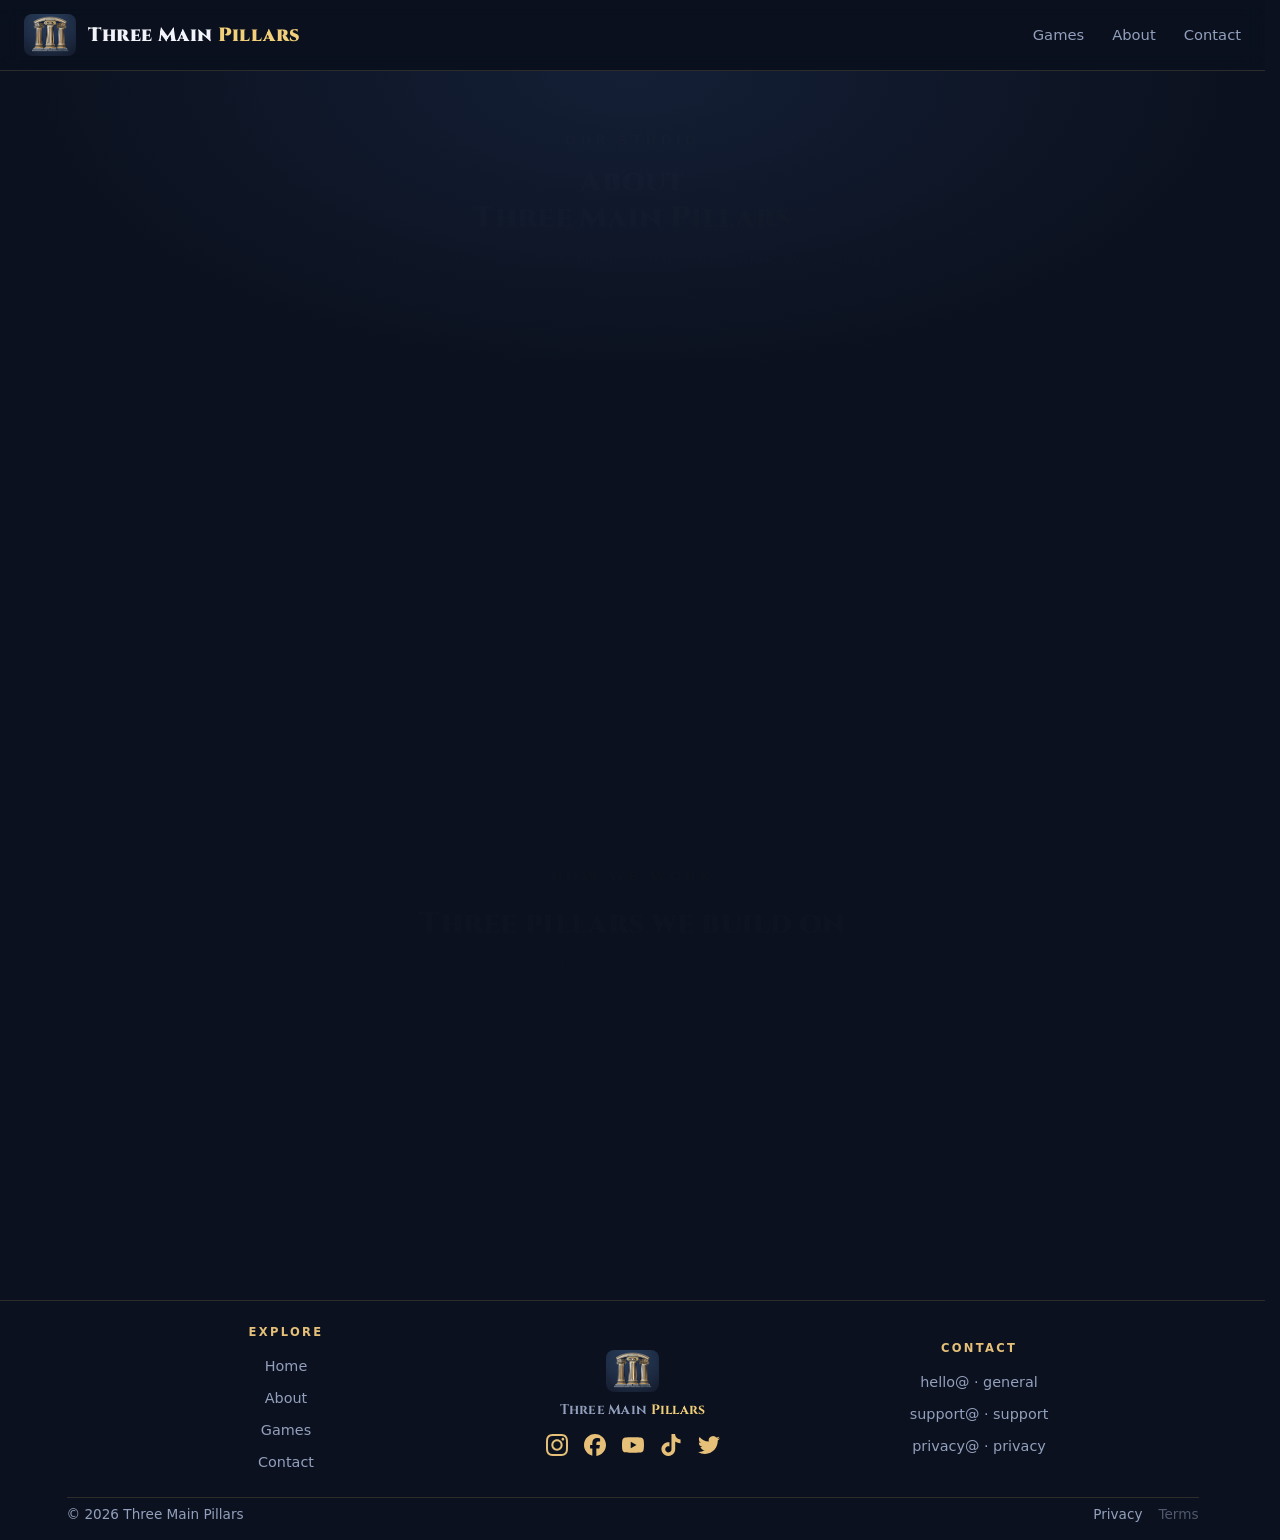
==== about.html @ 2c8f2b2d "Tweak godot 560px, contact cards 450px, fix shield keyhole SVG" ====
<!DOCTYPE html>
<html lang="en">
<head>
<meta charset="UTF-8">
<meta name="viewport" content="width=device-width, initial-scale=1.0">
<meta http-equiv="Content-Security-Policy" content="default-src 'self'; img-src 'self' data:; style-src 'self'; script-src 'self'; font-src 'self'; base-uri 'self'; form-action 'self'; object-src 'none'; upgrade-insecure-requests">
<meta name="referrer" content="strict-origin-when-cross-origin">
<title>About · Three Main Pillars</title>
<meta name="description" content="Three Main Pillars is a two-person independent studio founded by Hugo and Johny, building cross-platform games for Android and Steam with Godot.">
<meta name="theme-color" content="#0e1626">
<link rel="icon" type="image/svg+xml" href="favicon.svg" sizes="any">
<link rel="apple-touch-icon" href="icon-512.png">
<link rel="stylesheet" href="style.css?v=23">
</head>
<body>

<header>
  <div class="wrap nav">
    <a class="brand" href="index.html"><img src="logo.png" alt="Three Main Pillars logo"><span>Three Main <span class="g">Pillars</span></span></a>
    <button class="nav-toggle" aria-label="Toggle menu" aria-expanded="false" aria-controls="navmenu"><span></span><span></span><span></span></button>
    <nav class="navlinks" id="navmenu" aria-label="Primary">
      <a href="index.html#games">Games</a>
      <a href="about.html">About</a>
      <a href="contact.html">Contact</a>
    </nav>
  </div>
</header>

<main class="page">
  <div class="wrap">
    <div class="page-head reveal">
      <div class="eyebrow">Our Studio</div>
      <h2>About<br>Three Main <span class="g">Pillars</span></h2>
      <p class="lead">Two developers, one small studio, making the games we want to play.</p>
    </div>

    <div class="prose reveal">
      <p><span class="brandname">Three Main <span class="g">Pillars</span></span> is a two-person independent studio founded by <strong>Hugo</strong> and <strong>Johny</strong>, developers who grew up in the late 1990s on 2D games, browser games, and the early internet. Over the years we watched the games we loved change, and watched whole genres come and go.</p>
      <p>We are not industry veterans. We are still learning how to code, how to design, and how to finish a game, and we do it out in the open on <strong>Godot</strong>. We back the open-source software that lets small studios like ours exist.</p>
      <p>Our plan is a simple one: cross-platform games for <strong>Android and Steam</strong>, made for the people who actually want to play them. There are more kinds of players now than ever, and we want to make something worth their time.</p>
    </div>

    <div class="godot reveal">
      <svg class="gicon" viewBox="0 0 24 24" aria-hidden="true"><path d="M9.5598.683c-1.096.244-2.1812.5831-3.1983 1.0951.023.8981.081 1.7582.199 2.6323-.395.253-.81.47-1.178.766-.375.288-.7581.564-1.0971.9011-.6781-.448-1.3962-.869-2.1352-1.2411C1.3532 5.6934.608 6.6186 0 7.6546c.458.7411.936 1.4352 1.4521 2.0942h.014v6.3565c.012 0 .023 0 .035.003l3.8963.376c.204.02.364.184.378.3891l.12 1.7201 3.3994.242.234-1.587c.03-.206.207-.358.415-.358h4.1114c.208 0 .385.152.415.358l.234 1.587 3.3993-.242.12-1.72a.4196.4196 0 01.378-.3891l3.8954-.376c.012 0 .023-.003.035-.003v-.5071h.002V9.7498h.014c.516-.659.994-1.3531 1.4521-2.0942-.608-1.036-1.3541-1.9611-2.1512-2.8192-.739.372-1.4571.793-2.1352 1.2411-.339-.337-.721-.613-1.096-.901-.369-.296-.7841-.5131-1.1781-.7661.117-.8741.175-1.7342.199-2.6323-1.0171-.512-2.1012-.851-3.1983-1.095-.438.736-.838 1.533-1.1871 2.3121-.414-.069-.829-.094-1.2461-.099h-.016c-.417.005-.832.03-1.2461.099-.349-.779-.749-1.576-1.1881-2.3121l.001-.001zM6.4765 9.9889c1.2971 0 2.3492 1.0511 2.3492 2.3482s-1.052 2.3482-2.3492 2.3482c-1.296 0-2.3482-1.051-2.3482-2.3482 0-1.297 1.0511-2.3482 2.3482-2.3482zm11.049 0c1.296 0 2.3482 1.0511 2.3482 2.3482s-1.0511 2.3482-2.3482 2.3482-2.3492-1.051-2.3492-2.3482c0-1.297 1.051-2.3482 2.3492-2.3482zm-10.824.9301c-.861 0-1.559.698-1.559 1.5591s.698 1.5582 1.559 1.5582c.8611 0 1.5592-.698 1.5592-1.5582 0-.86-.697-1.559-1.5591-1.559zm10.598 0c-.8611 0-1.5582.698-1.5582 1.5591s.697 1.5582 1.5581 1.5582c.8611 0 1.5592-.698 1.5592-1.5582 0-.86-.697-1.559-1.5592-1.559zm-5.2985.453c.417 0 .757.308.757.6871v2.1622c0 .379-.339.687-.757.687s-.756-.308-.756-.687V12.059c0-.379.339-.687.756-.687zM1.4601 16.9464c.002.377.006.789.006.871 0 3.7014 4.6944 5.4795 10.5269 5.5005h.014c5.8325-.02 10.5259-1.7991 10.5259-5.5004 0-.084.005-.495.007-.871l-3.5023.338-.121 1.729a.421.421 0 01-.389.3901l-4.1814.296a.4203.4203 0 01-.415-.358l-.238-1.6141h-3.3863l-.238 1.6141a.4192.4192 0 01-.4451.357l-4.1513-.296c-.208-.015-.375-.181-.389-.389l-.12-1.7292-3.5044-.337z"/></svg>
      <div class="gtxt">
        <b>Built with Godot 4</b>
        <small>A free, open-source engine. One codebase, every platform.</small>
        <p class="godot-tm">Godot and the Godot logo are trademarks of the Godot Engine project.</p>
      </div>
    </div>

    <hr class="divider reveal">

    <div class="reveal center">
      <div class="eyebrow">How we work</div>
      <h2>Three pillars we build on</h2>
      <p class="lead">It is how we work.</p>
    </div>
    <div class="pillars">
      <div class="pillar reveal"><div class="num">01</div><h3>Develop people</h3><p>We grow the people behind the studio: their skill, their craft, and each other. Better makers make better games.</p></div>
      <div class="pillar reveal"><div class="num">02</div><h3>Develop the business</h3><p>We want something that lasts: a real studio, built up slowly, not one lucky release.</p></div>
      <div class="pillar reveal"><div class="num">03</div><h3>Client-oriented</h3><p>Players come first. We judge every game by one question: do the people who play it have a good time?</p></div>
    </div>
  </div>
</main>

<footer>
  <div class="wrap">
    <div class="foot-grid">
      <div class="fcol">
        <h4>Explore</h4>
        <a href="index.html">Home</a>
        <a href="about.html">About</a>
        <a href="index.html#games">Games</a>
        <a href="contact.html">Contact</a>
      </div>
      <div class="fcol fbrand">
        <a href="#"><img src="logo.png" alt="Three Main Pillars logo"></a>
        <p class="fbrand-name">Three Main <span class="g">Pillars</span></p>
        <div class="foot-social" role="list" aria-label="Social media">
      <span class="sbox" role="listitem"><svg width="22" height="22" viewBox="0 0 24 24" aria-hidden="true"><path fill="#e6c079" d="M12 2.163c3.204 0 3.584.012 4.85.07 3.252.148 4.771 1.691 4.919 4.919.058 1.265.069 1.645.069 4.849 0 3.205-.012 3.584-.069 4.849-.149 3.225-1.664 4.771-4.919 4.919-1.266.058-1.644.07-4.85.07-3.204 0-3.584-.012-4.849-.07-3.26-.149-4.771-1.699-4.919-4.92-.058-1.265-.07-1.644-.07-4.849 0-3.204.013-3.583.07-4.849.149-3.227 1.664-4.771 4.919-4.919 1.266-.057 1.645-.069 4.849-.069zm0-2.163c-3.259 0-3.667.014-4.947.072-4.358.2-6.78 2.618-6.98 6.98-.059 1.281-.073 1.689-.073 4.948 0 3.259.014 3.668.072 4.948.2 4.358 2.618 6.78 6.98 6.98 1.281.058 1.689.072 4.948.072 3.259 0 3.668-.014 4.948-.072 4.354-.2 6.782-2.618 6.979-6.98.059-1.28.073-1.689.073-4.948 0-3.259-.014-3.667-.072-4.947-.196-4.354-2.617-6.78-6.979-6.98-1.281-.059-1.69-.073-4.949-.073zm0 5.838c-3.403 0-6.162 2.759-6.162 6.162s2.759 6.163 6.162 6.163 6.162-2.759 6.162-6.163c0-3.403-2.759-6.162-6.162-6.162zm0 10.162c-2.209 0-4-1.79-4-4 0-2.209 1.791-4 4-4s4 1.791 4 4c0 2.21-1.791 4-4 4zm6.406-11.845c-.796 0-1.441.645-1.441 1.44s.645 1.44 1.441 1.44c.795 0 1.439-.645 1.439-1.44s-.644-1.44-1.439-1.44z"/></svg></span>
      <span class="sbox" role="listitem"><svg width="22" height="22" viewBox="0 0 24 24" aria-hidden="true"><path fill="#e6c079" d="M9.101 23.691v-7.98H6.627v-3.667h2.474v-1.58c0-4.085 1.848-5.978 5.858-5.978.401 0 .955.042 1.468.103a8.68 8.68 0 0 1 1.141.195v3.325a8.623 8.623 0 0 0-.653-.036 26.805 26.805 0 0 0-.733-.009c-.707 0-1.259.096-1.675.309a1.686 1.686 0 0 0-.679.622c-.258.42-.374.995-.374 1.752v1.297h3.919l-.386 2.103-.287 1.564h-3.246v8.245C19.396 23.238 24 18.179 24 12.044c0-6.627-5.373-12-12-12s-12 5.373-12 12c0 5.628 3.874 10.35 9.101 11.647Z"/></svg></span>
      <span class="sbox" role="listitem"><svg width="22" height="22" viewBox="0 0 24 24" aria-hidden="true"><path fill="#e6c079" d="M23.498 6.186a3.016 3.016 0 0 0-2.122-2.136C19.505 3.545 12 3.545 12 3.545s-7.505 0-9.377.505A3.017 3.017 0 0 0 .502 6.186C0 8.07 0 12 0 12s0 3.93.502 5.814a3.016 3.016 0 0 0 2.122 2.136c1.871.505 9.376.505 9.376.505s7.505 0 9.377-.505a3.015 3.015 0 0 0 2.122-2.136C24 15.93 24 12 24 12s0-3.93-.502-5.814zM9.545 15.568V8.432L15.818 12l-6.273 3.568z"/></svg></span>
      <span class="sbox" role="listitem"><svg width="22" height="22" viewBox="0 0 24 24" aria-hidden="true"><path fill="#e6c079" d="M12.525.02c1.31-.02 2.611-.01 3.911-.02.079 1.53.63 3.09 1.75 4.17 1.12 1.11 2.7 1.62 4.24 1.79v4.03c-1.44-.05-2.89-.35-4.2-.97-.57-.26-1.1-.59-1.62-.93-.01 2.92.01 5.84-.02 8.75-.08 1.4-.54 2.79-1.35 3.94-1.31 1.92-3.58 3.17-5.91 3.21-1.43.08-2.86-.31-4.08-1.03-2.02-1.19-3.44-3.37-3.65-5.71-.02-.5-.03-1-.01-1.49.18-1.9 1.12-3.72 2.58-4.96 1.66-1.44 3.98-2.13 6.15-1.72.02 1.48-.04 2.96-.04 4.44-.99-.32-2.15-.23-3.02.37-.63.41-1.11 1.04-1.36 1.75-.21.51-.15 1.07-.14 1.61.24 1.64 1.82 3.02 3.5 2.87 1.12-.01 2.19-.66 2.77-1.61.19-.33.4-.67.41-1.06.1-1.79.06-3.57.07-5.36.01-4.03-.01-8.05.02-12.07z"/></svg></span>
      <span class="sbox" role="listitem"><svg width="22" height="22" viewBox="0 0 24 24" aria-hidden="true"><path fill="#e6c079" d="M23.953 4.57a10 10 0 01-2.825.775 4.958 4.958 0 002.163-2.723c-.951.555-2.005.959-3.127 1.184a4.92 4.92 0 00-8.384 4.482C7.69 8.095 4.067 6.13 1.64 3.162a4.822 4.822 0 00-.666 2.475c0 1.71.87 3.213 2.188 4.096a4.904 4.904 0 01-2.228-.616v.06a4.923 4.923 0 003.946 4.827 4.996 4.996 0 01-2.212.085 4.936 4.936 0 004.604 3.417 9.867 9.867 0 01-6.102 2.105c-.39 0-.779-.023-1.17-.067a13.995 13.995 0 007.557 2.209c9.053 0 13.998-7.496 13.998-13.985 0-.21 0-.42-.015-.63A9.935 9.935 0 0024 4.59z"/></svg></span>
        </div>
      </div>
      <div class="fcol">
        <h4>Contact</h4>
        <a href="mailto:hello@threemainpillars.com">hello@ · general</a>
        <a href="mailto:support@threemainpillars.com">support@ · support</a>
        <a href="mailto:privacy@threemainpillars.com">privacy@ · privacy</a>
      </div>
    </div>
    <div class="fbar">
      <span>© <span class="yr">2026</span> Three Main Pillars</span>
      <nav class="fbar-links" aria-label="Legal">
        <a href="privacy.html">Privacy</a>
        <span class="soon" aria-disabled="true" title="Coming soon">Terms</span>
      </nav>
    </div>
  </div>
</footer>

<script src="main.js?v=8"></script>
</body>
</html>
---- style.css ----
:root{
  --bg:#0b111e; --bg2:#141f36; --panel:#111a2b; --panel2:#16223a;
  --ink:#f2f4fa; --dim:#93a0bd; --line:rgba(230,192,121,.16);
  --gold:#e6c079; --gold2:#d4a54a; --blue:#4a9eff;
  --godot:#478cbf;
  --gold-brand:#f2cf7a;
  --max:1180px;
  --section-pad:clamp(32px, 4vw, 56px);
  --ff-display:'Cinzel',Georgia,'Times New Roman',serif;
}
@font-face{font-family:'Cinzel';font-style:normal;font-weight:400;font-display:swap;src:url(cinzel-latin-ext.woff2) format('woff2');unicode-range:U+0100-02BA,U+02BD-02C5,U+02C7-02CC,U+02CE-02D7,U+02DD-02FF,U+0304,U+0308,U+0329,U+1D00-1DBF,U+1E00-1E9F,U+1EF2-1EFF,U+2020,U+20A0-20AB,U+20AD-20C0,U+2113,U+2C60-2C7F,U+A720-A7FF}
@font-face{font-family:'Cinzel';font-style:normal;font-weight:400;font-display:swap;src:url(cinzel-latin.woff2) format('woff2');unicode-range:U+0000-00FF,U+0131,U+0152-0153,U+02BB-02BC,U+02C6,U+02DA,U+02DC,U+0304,U+0308,U+0329,U+2000-206F,U+20AC,U+2122,U+2191,U+2193,U+2212,U+2215,U+FEFF,U+FFFD}
@font-face{font-family:'Cinzel';font-style:normal;font-weight:700;font-display:swap;src:url(cinzel-latin-ext.woff2) format('woff2');unicode-range:U+0100-02BA,U+02BD-02C5,U+02C7-02CC,U+02CE-02D7,U+02DD-02FF,U+0304,U+0308,U+0329,U+1D00-1DBF,U+1E00-1E9F,U+1EF2-1EFF,U+2020,U+20A0-20AB,U+20AD-20C0,U+2113,U+2C60-2C7F,U+A720-A7FF}
@font-face{font-family:'Cinzel';font-style:normal;font-weight:700;font-display:swap;src:url(cinzel-latin.woff2) format('woff2');unicode-range:U+0000-00FF,U+0131,U+0152-0153,U+02BB-02BC,U+02C6,U+02DA,U+02DC,U+0304,U+0308,U+0329,U+2000-206F,U+20AC,U+2122,U+2191,U+2193,U+2212,U+2215,U+FEFF,U+FFFD}
@font-face{font-family:'Cinzel';font-style:normal;font-weight:900;font-display:swap;src:url(cinzel-latin-ext.woff2) format('woff2');unicode-range:U+0100-02BA,U+02BD-02C5,U+02C7-02CC,U+02CE-02D7,U+02DD-02FF,U+0304,U+0308,U+0329,U+1D00-1DBF,U+1E00-1E9F,U+1EF2-1EFF,U+2020,U+20A0-20AB,U+20AD-20C0,U+2113,U+2C60-2C7F,U+A720-A7FF}
@font-face{font-family:'Cinzel';font-style:normal;font-weight:900;font-display:swap;src:url(cinzel-latin.woff2) format('woff2');unicode-range:U+0000-00FF,U+0131,U+0152-0153,U+02BB-02BC,U+02C6,U+02DA,U+02DC,U+0304,U+0308,U+0329,U+2000-206F,U+20AC,U+2122,U+2191,U+2193,U+2212,U+2215,U+FEFF,U+FFFD}
*{margin:0;padding:0;box-sizing:border-box}
html{scroll-behavior:smooth;scrollbar-gutter:stable}
body{
  background:var(--bg); color:var(--ink); line-height:1.6;
  font-family:system-ui,-apple-system,"Segoe UI",Roboto,Helvetica,Arial,sans-serif;
  -webkit-font-smoothing:antialiased; overflow-x:hidden;
  min-height:100vh; display:flex; flex-direction:column;
}
main{flex:1 0 auto}
a{color:inherit;text-decoration:none}
:focus-visible{outline:2px solid var(--gold);outline-offset:3px;border-radius:6px}
/* global image standard: never distort — width follows height, aspect always preserved */
img{max-width:100%;height:auto;display:block}
svg{display:block}
.wrap{max-width:var(--max);margin:0 auto;padding:0 24px}
section{padding-block:var(--section-pad)}
h2{font-size:clamp(1.35rem,3.4vw,1.85rem);font-weight:800;letter-spacing:.01em;margin-bottom:8px;font-family:var(--ff-display)}
.eyebrow{color:var(--gold);font-size:.86rem;letter-spacing:.28em;text-transform:uppercase;font-weight:700;margin-bottom:14px}
.lead{color:var(--dim);max-width:72ch}
.center{text-align:center}
.center .lead{margin-left:auto;margin-right:auto}
.gold{color:var(--gold)}
.g{color:var(--gold-brand)}
.brandname{color:var(--ink);font-weight:700;font-family:var(--ff-display)}
.divider{width:120px;height:2px;border:0;background:linear-gradient(90deg,transparent,var(--gold2),transparent);margin:40px auto}
.nowrap{white-space:nowrap}
.mt-lg{margin-top:36px}
.mt-sm{margin-top:26px}
.contact .lead{margin-left:auto;margin-right:auto}

/* header */
header{position:sticky;top:0;z-index:50;backdrop-filter:blur(10px);
  background:rgba(11,17,30,.72);border-bottom:1px solid var(--line)}
header .wrap{max-width:1440px}
.nav{display:flex;align-items:center;justify-content:space-between;height:70px}
.brand{display:flex;align-items:center;gap:12px;font-weight:800;letter-spacing:.02em;font-size:1.2rem;font-family:var(--ff-display)}
.brand img{height:42px;width:auto;border-radius:8px}
.brand span .g{color:var(--gold-brand)}
.navlinks{display:flex;gap:28px;font-size:.92rem;color:var(--dim)}
.navlinks a:hover{color:var(--gold)}
.nav-toggle{display:none;flex-direction:column;gap:4px;background:none;border:0;cursor:pointer;padding:6px}
.nav-toggle span{width:22px;height:2px;background:var(--ink);border-radius:2px}
@media(max-width:620px){
  .nav-toggle{display:flex}
  .navlinks{position:absolute;top:100%;left:0;right:0;flex-direction:row;justify-content:center;gap:0;
    background:rgba(11,17,30,.98);border-bottom:1px solid var(--line);padding:6px 0;display:none}
  .navlinks.open{display:flex}
  .navlinks a{padding:0 16px;color:var(--dim);font-size:.92rem;border-right:1px solid var(--gold-brand)}
  .navlinks a:last-child{border-right:none}
}

/* hero */
.hero{position:relative;text-align:center;padding-block:clamp(52px,6vw,84px) clamp(40px,4.5vw,60px);
  background:radial-gradient(120% 80% at 50% -10%,var(--bg2) 0%,var(--bg) 60%)}
.hero::after{content:"";position:absolute;inset:0;pointer-events:none;
  background:radial-gradient(50% 50% at 50% 20%,rgba(230,192,121,.12),transparent 65%)}
.hero img.logo{width:min(300px,64vw);height:auto;margin:0 auto;border-radius:14px;
  box-shadow:0 0 80px 30px rgba(230,192,121,.10),0 0 40px 10px rgba(230,192,121,.06),0 14px 50px rgba(0,0,0,.5);
  animation:rise .9s ease-out both}
.hero h1{font-size:clamp(2.3rem,7vw,4rem);font-weight:800;line-height:1.04;margin-top:1.4rem;letter-spacing:.01em;font-family:var(--ff-display)}
.hero h1 .g{color:var(--gold-brand)}
.hero p{color:var(--dim);font-size:clamp(1.05rem,2.6vw,1.3rem);margin:1.1rem auto 0;max-width:54ch}
.cta{display:inline-flex;gap:14px;margin-top:2.2rem;flex-wrap:wrap;justify-content:center}
.btn{padding:.7rem 1.4rem;border-radius:999px;font-weight:700;font-size:.92rem;transition:.18s;border:1px solid transparent}
.btn.primary{background:linear-gradient(135deg,var(--gold),var(--gold2));color:#1a1206}
.btn.primary:hover{transform:translateY(-2px);box-shadow:0 8px 24px rgba(230,192,121,.28)}
.btn.ghost{border-color:var(--line);color:var(--ink)}
.btn.ghost:hover{border-color:var(--gold);color:var(--gold)}
@keyframes rise{from{opacity:0;transform:translateY(16px)}to{opacity:1;transform:none}}

/* games teaser */
.badge{display:inline-block;margin-top:28px;font-size:.76rem;letter-spacing:.22em;text-transform:uppercase;
  font-weight:700;color:var(--blue);border:1px solid rgba(74,158,255,.35);padding:.6rem 1.3rem;border-radius:999px}

/* about / team */
.about-sec{background:linear-gradient(180deg,transparent,rgba(20,31,54,.35),transparent)}
.about{max-width:64ch;margin:28px auto 0;color:var(--dim);font-size:1.02rem}
.about p{margin-bottom:1rem}
.about strong{color:var(--ink);font-weight:700}
.team-line{margin-top:26px;font-size:.95rem;color:var(--ink);font-weight:700}
.team-line span{color:var(--gold)}

/* built with godot */
.godot{margin:24px auto 0;display:flex;justify-content:center;align-items:center;gap:18px;
  border:1px solid var(--line);background:rgba(17,26,43,.5);border-radius:14px;padding:26px 38px;text-align:center;max-width:560px}
.godot .gicon{width:46px;height:46px;flex:none}
.godot .gicon path{fill:var(--godot)}
.godot .gtxt{text-align:center}
.godot .gtxt b{display:block;font-weight:800;font-size:1.22rem}
.godot .gtxt small{color:var(--dim);font-size:.96rem}
.godot .gtxt .godot-tm{margin-top:8px;opacity:.55;font-size:.74rem}

/* pillars */
.pillars-sec{background:linear-gradient(180deg,transparent,rgba(20,31,54,.5),transparent)}
.pillars{display:grid;grid-template-columns:repeat(3,minmax(0,1fr));gap:22px;max-width:840px;margin:34px auto 0}
@media(max-width:720px){.pillars{grid-template-columns:1fr;max-width:340px}}
.pillar{position:relative;text-align:center;padding:40px 22px;border:1px solid var(--line);border-radius:6px;background:rgba(17,26,43,.5)}
.pillar::before{content:"";position:absolute;top:0;left:16px;right:16px;height:3px;background:var(--gold2)}
.pillar::after{content:"";position:absolute;bottom:0;left:16px;right:16px;height:3px;background:var(--gold2);opacity:.4}
.pillar .num{font-size:2rem;font-weight:800;color:var(--gold);line-height:1}
.pillar h3{font-size:1.1rem;font-weight:800;margin:10px 0 8px}
.pillar p{color:var(--dim);font-size:.9rem}

/* social */
.social{margin-top:24px;display:flex;gap:14px;justify-content:center;flex-wrap:wrap}
.sbox{display:grid;place-items:center;cursor:default;position:relative;transition:.2s;color:var(--gold)}
.sbox svg{width:22px;height:22px}
.sbox svg path,.sbox svg circle,.sbox svg rect{fill:var(--gold)}
.sbox-note{margin-top:12px;font-size:.72rem;letter-spacing:.22em;text-transform:uppercase;color:var(--dim);font-weight:700}

/* contact */
.contact{text-align:center}
.mails{margin-top:22px;display:flex;gap:14px;justify-content:center;flex-wrap:wrap}
.mailcard{border:1px solid var(--line);border-radius:12px;padding:14px 18px;min-width:220px;background:rgba(17,26,43,.5);transition:.2s}
.mailcard:hover{border-color:rgba(230,192,121,.4)}
.mailcard .k{font-size:.7rem;letter-spacing:.16em;text-transform:uppercase;color:var(--dim);font-weight:700}
.mailcard a{display:block;margin-top:4px;color:var(--gold);font-weight:700}

/* footer */
footer{border-top:1px solid var(--line);padding:22px 0 14px;color:var(--dim);font-size:.85rem}
.foot-grid{display:grid;grid-template-columns:1fr auto 1fr;align-items:center;column-gap:40px;padding-bottom:14px}
.foot-grid .fcol{text-align:center}
.foot-grid>.fcol:first-child{justify-self:center}
.foot-grid>.fbrand{justify-self:center}
.foot-grid>.fcol:nth-child(3){justify-self:center}
.foot-social{display:flex;gap:16px;justify-content:center;flex-wrap:wrap;margin-top:14px}
@media(max-width:640px){.foot-grid{display:grid;grid-template-columns:1fr 1fr;grid-template-areas:"explore contact" "brand brand";gap:22px;align-items:start}
  .foot-grid>.fcol:first-child{grid-area:explore}
  .foot-grid>.fbrand{grid-area:brand}
  .foot-grid>.fcol:nth-child(3){grid-area:contact}
  .fbar{justify-content:center;text-align:center}
  .fbar-links{justify-content:center}}
.fcol h4{font-size:.72rem;letter-spacing:.2em;text-transform:uppercase;color:var(--gold);font-weight:700;margin-bottom:14px}
.fcol a{display:block;color:var(--dim);font-size:.9rem;margin-bottom:9px;transition:.15s}
.fcol a:hover{color:var(--gold)}
.fcol.fbrand{text-align:center;max-width:34ch}
.fbrand img{height:42px;width:auto;margin:0 auto 8px;border-radius:8px}
.fbrand p{color:var(--dim);font-size:.85rem;line-height:1.45;margin-inline:auto}
.fbrand-name{font-family:var(--ff-display);font-size:.85rem;font-weight:700;letter-spacing:.02em;color:#fff;margin-inline:auto}
.fbrand a{display:block;text-decoration:none;line-height:0}
.fsocial{display:flex;gap:10px;flex-wrap:wrap}
.fsocial .soc{width:38px;height:38px}
.fsocial .soc svg{width:18px;height:18px}
.fbar{border-top:1px solid var(--line);padding-top:6px;display:flex;justify-content:space-between;align-items:center;flex-wrap:wrap;gap:12px}
.fbar-links{display:flex;gap:16px;flex-wrap:wrap}
.fbar-links a:hover{color:var(--gold)}
.fbar-links .soon{opacity:.5;cursor:default}
.ftrademark{width:100%;color:var(--dim);opacity:.65;font-size:.74rem;margin-top:6px;line-height:1.5}

/* legal pages */
.legal{max-width:84ch;margin:0 auto;padding:56px 24px 48px;text-align:justify;hyphens:auto}
.legal h1{font-size:2rem;font-weight:800;margin-bottom:6px}
.legal .updated{color:var(--dim);font-size:.85rem;margin-bottom:32px}
.legal h2{font-size:1.2rem;margin:32px 0 8px}
.legal p,.legal li{color:var(--dim);margin-bottom:10px}
.legal ul{padding-left:20px}
.legal a{color:var(--gold)}
.legal .back{display:inline-block;margin-bottom:24px;color:var(--gold);font-weight:700}

.foot-social .sbox{display:grid;place-items:center;opacity:1;visibility:visible}
.foot-social .sbox svg{width:22px;height:22px;display:block}
.foot-social .sbox svg path{fill:#e6c079 !important}
@media(max-width:640px){.foot-social{gap:20px}.foot-social .sbox svg{width:26px;height:26px}}

/* subpages (about, contact) */
main.page{padding-block:clamp(28px,3vw,40px) var(--section-pad);
  background:radial-gradient(90% 46% at 50% 0%,var(--bg2) 0%,transparent 55%)}
.page-head{text-align:center;max-width:72ch;margin:0 auto 8px}
.page-head h2{line-height:1.2}
.page-head .lead{margin:12px auto 0}
.prose{max-width:84ch;margin:28px auto 0;color:var(--dim);font-size:1.04rem;text-align:justify;hyphens:auto}
.prose p{margin-bottom:1.1rem}
.prose strong{color:var(--ink);font-weight:700}
.contact-cards{max-width:450px;margin:36px auto 0;display:flex;flex-direction:column;gap:14px}
.ccard{background:linear-gradient(180deg,var(--panel),var(--panel2));border:1px solid var(--line);
  border-radius:12px;padding:28px 28px;text-align:left;transition:.2s;position:relative;overflow:hidden;
  display:flex;align-items:center;gap:16px}
.ccard::before{content:"";position:absolute;top:14px;left:0;bottom:14px;width:3px;background:var(--gold2)}
.ccard::after{content:"";position:absolute;top:14px;right:0;bottom:14px;width:3px;background:var(--gold2)}
.ccard:hover{border-color:rgba(230,192,121,.4);box-shadow:0 8px 24px rgba(0,0,0,.3)}
.ccard .cicon{width:26px;height:26px;flex:none;color:var(--gold)}
.ccard .ctxt h3{font-size:1rem;font-weight:800;margin-bottom:2px}
.ccard .ctxt p{color:var(--dim);font-size:.85rem;margin-bottom:4px}
.ccard .ctxt a{color:var(--gold);font-weight:700;font-size:.85rem;word-break:break-word}
.ccard .ctxt a:hover{text-decoration:underline}

/* reveal */
.reveal{opacity:0;transform:translateY(20px);transition:.6s ease}
.reveal.in{opacity:1;transform:none}
@media(prefers-reduced-motion:reduce){.reveal{opacity:1;transform:none}.hero img.logo{animation:none}}
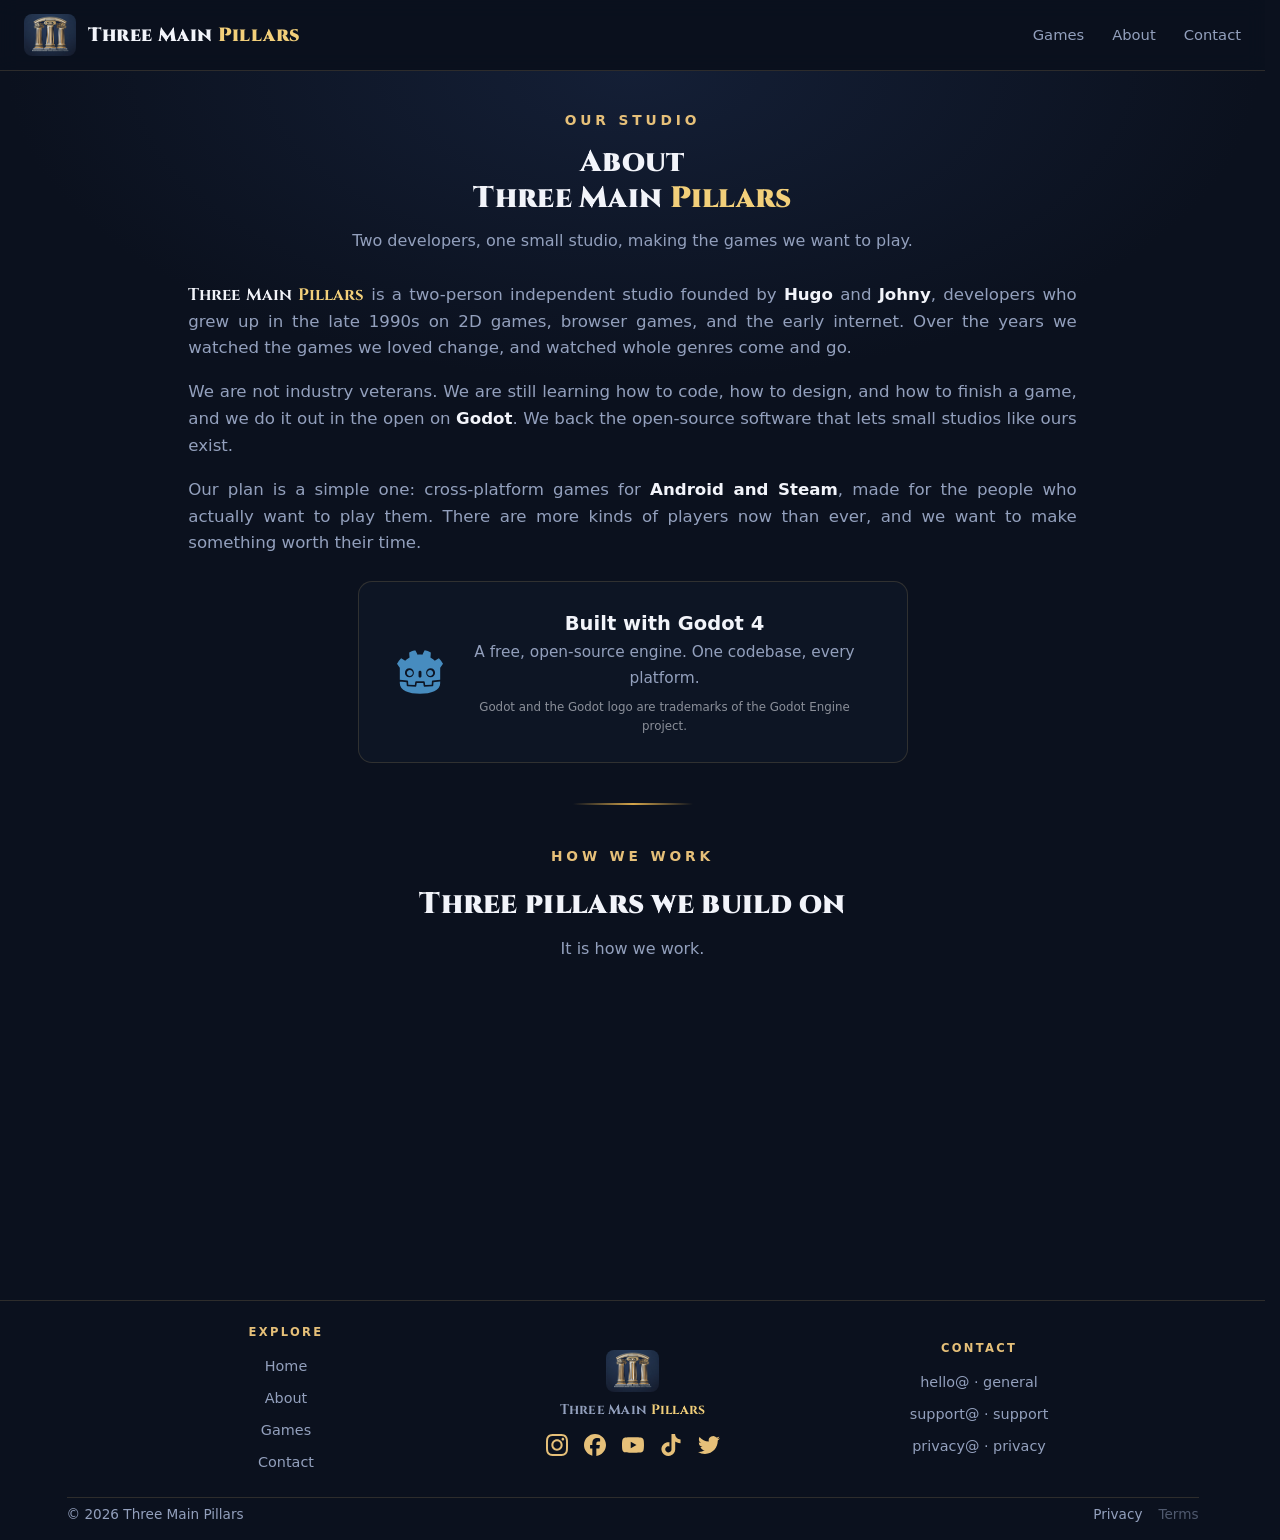
==== commit f27e0f70: "Fix shield keyhole (restore original shape, slightly bigger), godot 550px, cards 455px" ====
--- a/about.html
+++ b/about.html
@@ -10,7 +10,7 @@
 <meta name="theme-color" content="#0e1626">
 <link rel="icon" type="image/svg+xml" href="favicon.svg" sizes="any">
 <link rel="apple-touch-icon" href="icon-512.png">
-<link rel="stylesheet" href="style.css?v=23">
+<link rel="stylesheet" href="style.css?v=24">
 </head>
 <body>
 
--- a/style.css
+++ b/style.css
@@ -98,7 +98,7 @@
 
 /* built with godot */
 .godot{margin:24px auto 0;display:flex;justify-content:center;align-items:center;gap:18px;
-  border:1px solid var(--line);background:rgba(17,26,43,.5);border-radius:14px;padding:26px 38px;text-align:center;max-width:560px}
+  border:1px solid var(--line);background:rgba(17,26,43,.5);border-radius:14px;padding:26px 38px;text-align:center;max-width:550px}
 .godot .gicon{width:46px;height:46px;flex:none}
 .godot .gicon path{fill:var(--godot)}
 .godot .gtxt{text-align:center}
@@ -187,7 +187,7 @@
 .prose{max-width:84ch;margin:28px auto 0;color:var(--dim);font-size:1.04rem;text-align:justify;hyphens:auto}
 .prose p{margin-bottom:1.1rem}
 .prose strong{color:var(--ink);font-weight:700}
-.contact-cards{max-width:450px;margin:36px auto 0;display:flex;flex-direction:column;gap:14px}
+.contact-cards{max-width:455px;margin:36px auto 0;display:flex;flex-direction:column;gap:14px}
 .ccard{background:linear-gradient(180deg,var(--panel),var(--panel2));border:1px solid var(--line);
   border-radius:12px;padding:28px 28px;text-align:left;transition:.2s;position:relative;overflow:hidden;
   display:flex;align-items:center;gap:16px}
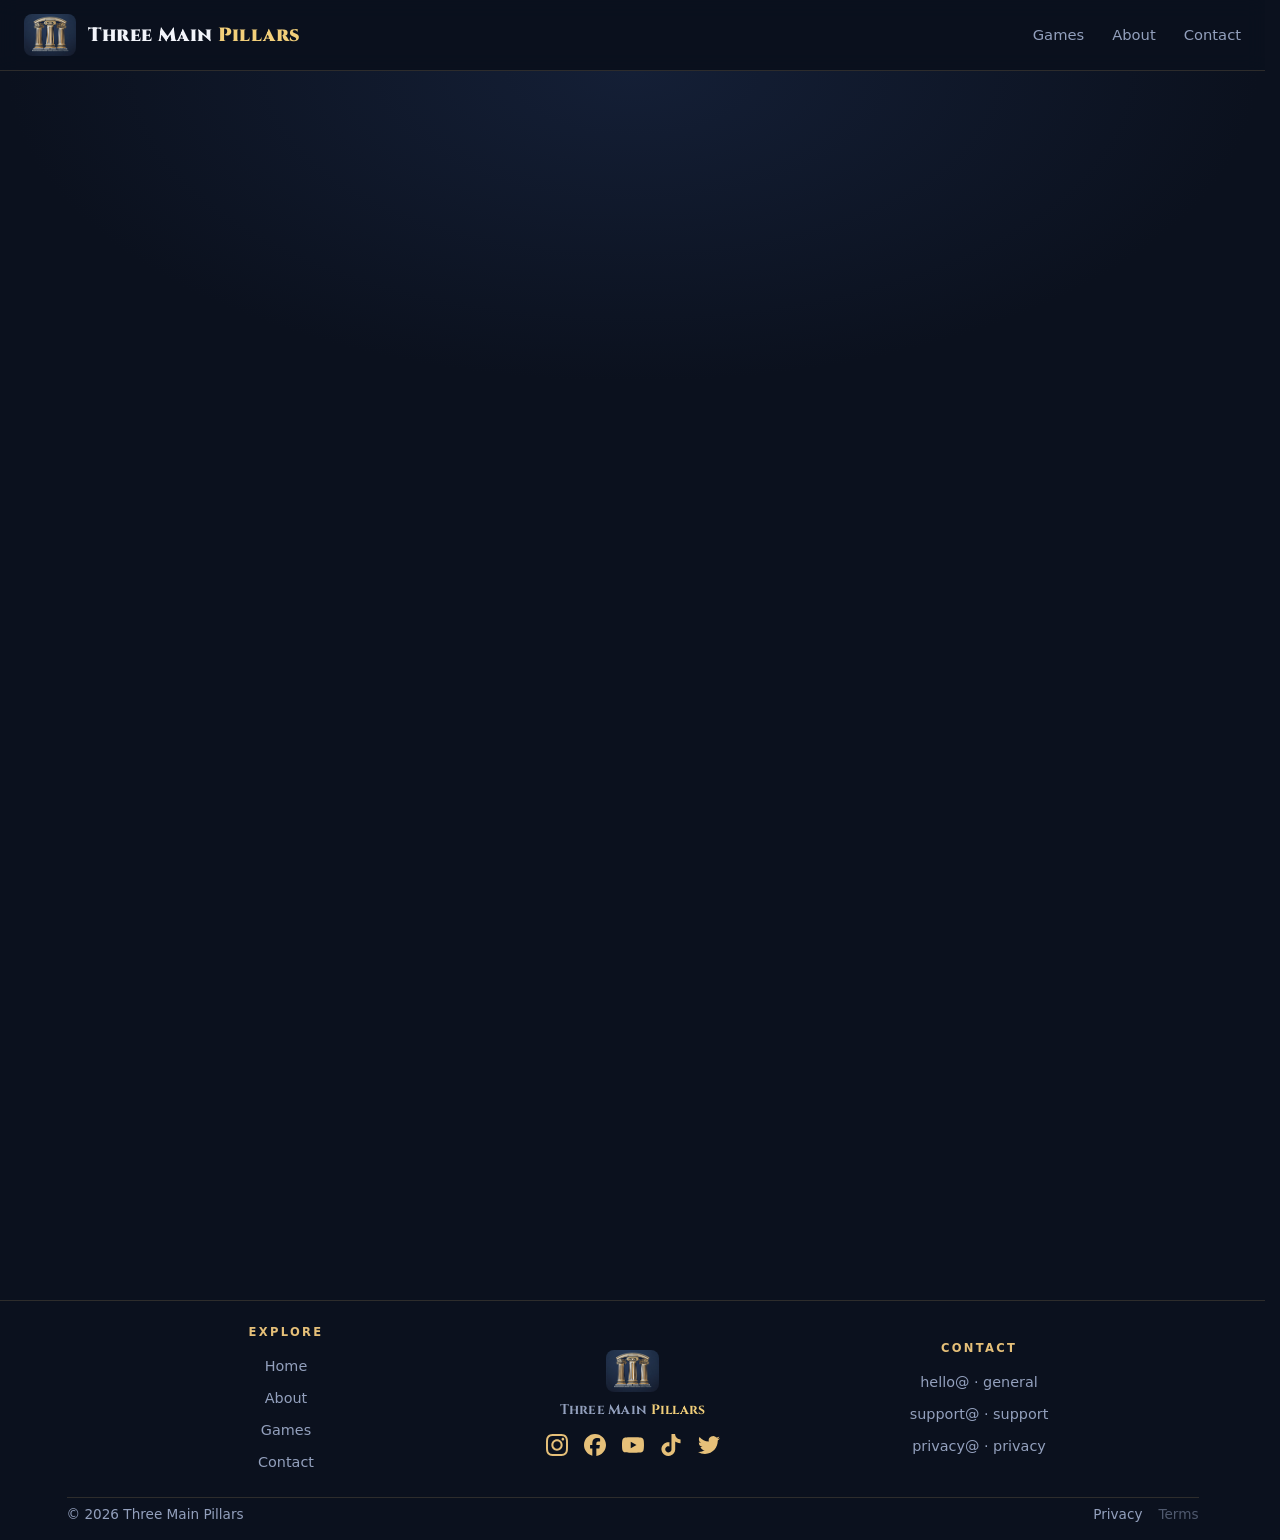
==== commit 3f0b9224: "Contact cards 460px, cache v25" ====
--- a/about.html
+++ b/about.html
@@ -10,7 +10,7 @@
 <meta name="theme-color" content="#0e1626">
 <link rel="icon" type="image/svg+xml" href="favicon.svg" sizes="any">
 <link rel="apple-touch-icon" href="icon-512.png">
-<link rel="stylesheet" href="style.css?v=24">
+<link rel="stylesheet" href="style.css?v=25">
 </head>
 <body>
 
--- a/style.css
+++ b/style.css
@@ -187,7 +187,7 @@
 .prose{max-width:84ch;margin:28px auto 0;color:var(--dim);font-size:1.04rem;text-align:justify;hyphens:auto}
 .prose p{margin-bottom:1.1rem}
 .prose strong{color:var(--ink);font-weight:700}
-.contact-cards{max-width:455px;margin:36px auto 0;display:flex;flex-direction:column;gap:14px}
+.contact-cards{max-width:460px;margin:36px auto 0;display:flex;flex-direction:column;gap:14px}
 .ccard{background:linear-gradient(180deg,var(--panel),var(--panel2));border:1px solid var(--line);
   border-radius:12px;padding:28px 28px;text-align:left;transition:.2s;position:relative;overflow:hidden;
   display:flex;align-items:center;gap:16px}
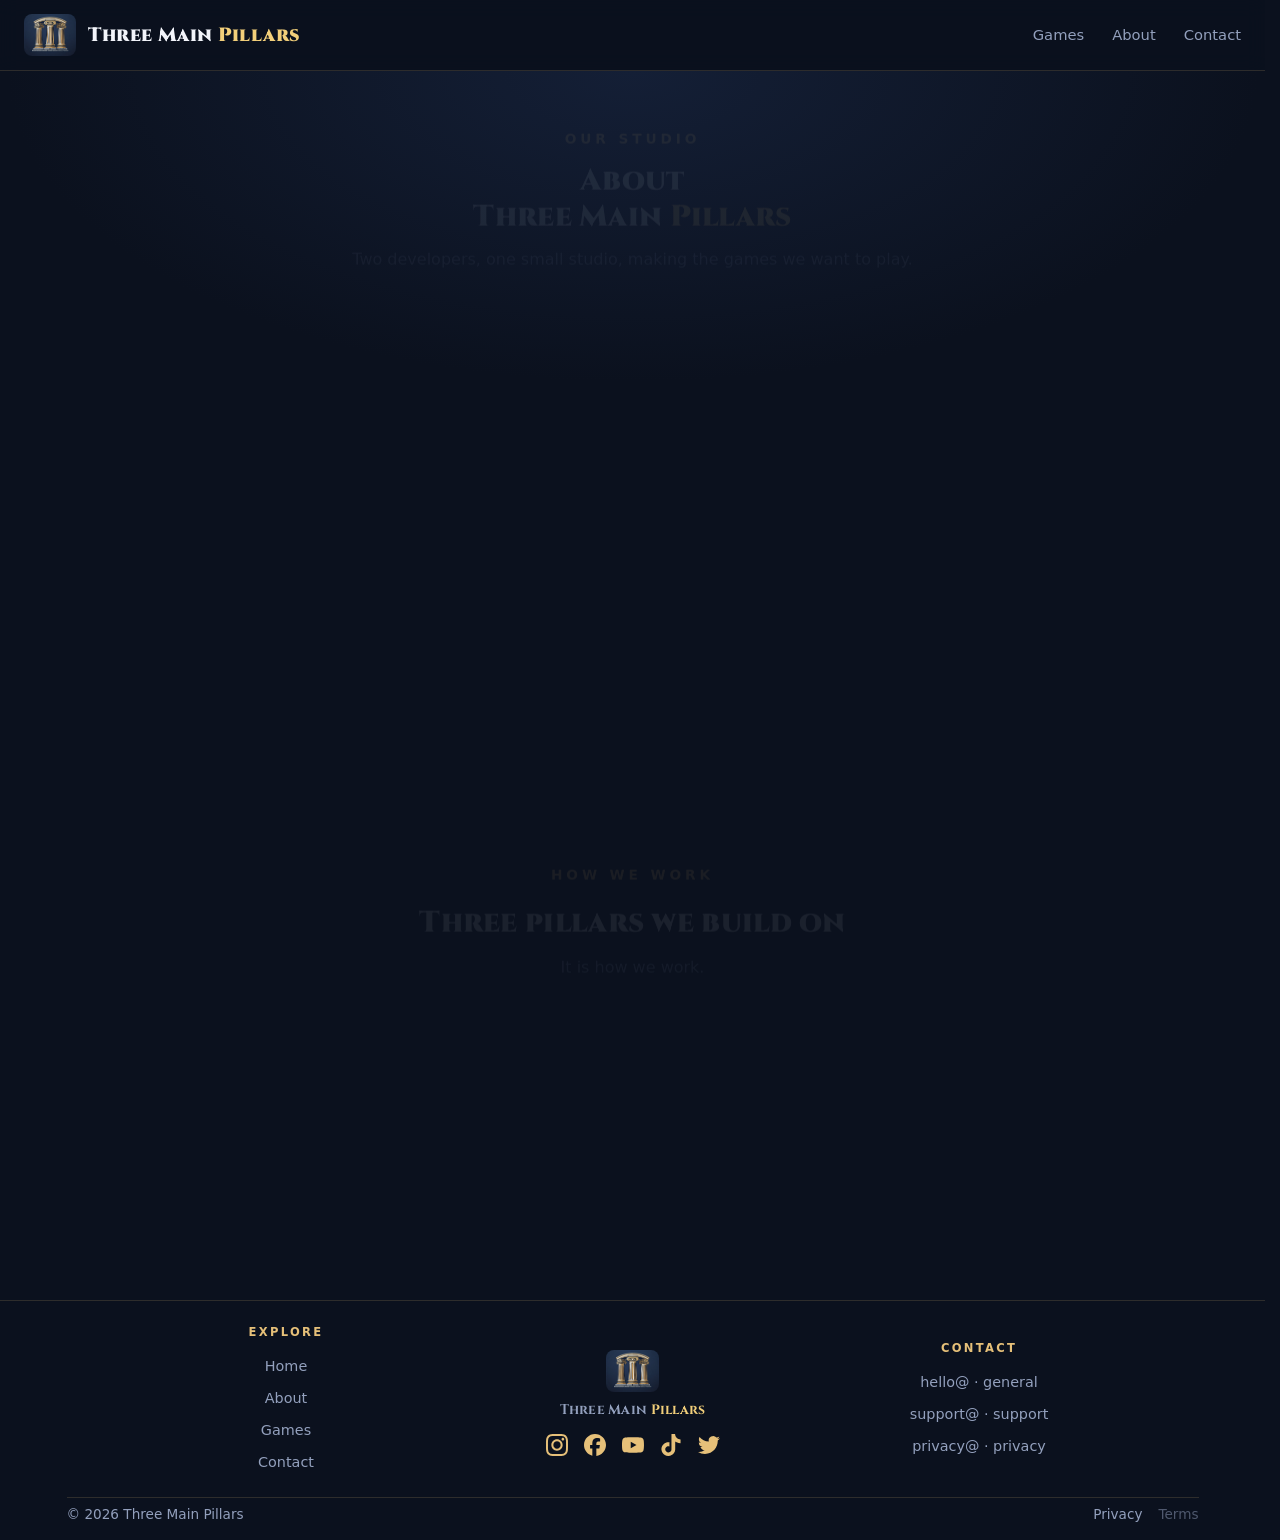
==== commit f3e378da: "Future-proof architecture: assets directory migration, OpenGraph & Twitter preview cards, high-DPI r" ====
--- a/about.html
+++ b/about.html
@@ -7,16 +7,25 @@
 <meta name="referrer" content="strict-origin-when-cross-origin">
 <title>About · Three Main Pillars</title>
 <meta name="description" content="Three Main Pillars is a two-person independent studio founded by Hugo and Johny, building cross-platform games for Android and Steam with Godot.">
+<meta property="og:title" content="About · Three Main Pillars">
+<meta property="og:description" content="Three Main Pillars is a two-person independent studio founded by Hugo and Johny, building cross-platform games for Android and Steam with Godot.">
+<meta property="og:type" content="website">
+<meta property="og:url" content="https://threemainpillars.com/about.html">
+<meta property="og:image" content="https://threemainpillars.com/assets/images/logo.png">
+<meta name="twitter:card" content="summary_large_image">
+<meta name="twitter:title" content="About · Three Main Pillars">
+<meta name="twitter:description" content="Three Main Pillars is a two-person independent studio founded by Hugo and Johny, building cross-platform games for Android and Steam with Godot.">
+<meta name="twitter:image" content="https://threemainpillars.com/assets/images/logo.png">
 <meta name="theme-color" content="#0e1626">
-<link rel="icon" type="image/svg+xml" href="favicon.svg" sizes="any">
-<link rel="apple-touch-icon" href="icon-512.png">
-<link rel="stylesheet" href="style.css?v=25">
+<link rel="icon" type="image/svg+xml" href="assets/images/favicon.svg" sizes="any">
+<link rel="apple-touch-icon" href="assets/images/icon-512.png">
+<link rel="stylesheet" href="style.css?v=27">
 </head>
 <body>
 
 <header>
   <div class="wrap nav">
-    <a class="brand" href="index.html"><img src="logo.png" alt="Three Main Pillars logo"><span>Three Main <span class="g">Pillars</span></span></a>
+    <a class="brand" href="index.html"><img src="assets/images/logo.png" alt="Three Main Pillars logo"><span>Three Main <span class="g">Pillars</span></span></a>
     <button class="nav-toggle" aria-label="Toggle menu" aria-expanded="false" aria-controls="navmenu"><span></span><span></span><span></span></button>
     <nav class="navlinks" id="navmenu" aria-label="Primary">
       <a href="index.html#games">Games</a>
@@ -75,7 +84,7 @@
         <a href="contact.html">Contact</a>
       </div>
       <div class="fcol fbrand">
-        <a href="#"><img src="logo.png" alt="Three Main Pillars logo"></a>
+        <a href="#"><img src="assets/images/logo.png" alt="Three Main Pillars logo"></a>
         <p class="fbrand-name">Three Main <span class="g">Pillars</span></p>
         <div class="foot-social" role="list" aria-label="Social media">
       <span class="sbox" role="listitem"><svg width="22" height="22" viewBox="0 0 24 24" aria-hidden="true"><path fill="#e6c079" d="M12 2.163c3.204 0 3.584.012 4.85.07 3.252.148 4.771 1.691 4.919 4.919.058 1.265.069 1.645.069 4.849 0 3.205-.012 3.584-.069 4.849-.149 3.225-1.664 4.771-4.919 4.919-1.266.058-1.644.07-4.85.07-3.204 0-3.584-.012-4.849-.07-3.26-.149-4.771-1.699-4.919-4.92-.058-1.265-.07-1.644-.07-4.849 0-3.204.013-3.583.07-4.849.149-3.227 1.664-4.771 4.919-4.919 1.266-.057 1.645-.069 4.849-.069zm0-2.163c-3.259 0-3.667.014-4.947.072-4.358.2-6.78 2.618-6.98 6.98-.059 1.281-.073 1.689-.073 4.948 0 3.259.014 3.668.072 4.948.2 4.358 2.618 6.78 6.98 6.98 1.281.058 1.689.072 4.948.072 3.259 0 3.668-.014 4.948-.072 4.354-.2 6.782-2.618 6.979-6.98.059-1.28.073-1.689.073-4.948 0-3.259-.014-3.667-.072-4.947-.196-4.354-2.617-6.78-6.979-6.98-1.281-.059-1.69-.073-4.949-.073zm0 5.838c-3.403 0-6.162 2.759-6.162 6.162s2.759 6.163 6.162 6.163 6.162-2.759 6.162-6.163c0-3.403-2.759-6.162-6.162-6.162zm0 10.162c-2.209 0-4-1.79-4-4 0-2.209 1.791-4 4-4s4 1.791 4 4c0 2.21-1.791 4-4 4zm6.406-11.845c-.796 0-1.441.645-1.441 1.44s.645 1.44 1.441 1.44c.795 0 1.439-.645 1.439-1.44s-.644-1.44-1.439-1.44z"/></svg></span>
--- a/style.css
+++ b/style.css
@@ -8,25 +8,25 @@
   --section-pad:clamp(32px, 4vw, 56px);
   --ff-display:'Cinzel',Georgia,'Times New Roman',serif;
 }
-@font-face{font-family:'Cinzel';font-style:normal;font-weight:400;font-display:swap;src:url(cinzel-latin-ext.woff2) format('woff2');unicode-range:U+0100-02BA,U+02BD-02C5,U+02C7-02CC,U+02CE-02D7,U+02DD-02FF,U+0304,U+0308,U+0329,U+1D00-1DBF,U+1E00-1E9F,U+1EF2-1EFF,U+2020,U+20A0-20AB,U+20AD-20C0,U+2113,U+2C60-2C7F,U+A720-A7FF}
-@font-face{font-family:'Cinzel';font-style:normal;font-weight:400;font-display:swap;src:url(cinzel-latin.woff2) format('woff2');unicode-range:U+0000-00FF,U+0131,U+0152-0153,U+02BB-02BC,U+02C6,U+02DA,U+02DC,U+0304,U+0308,U+0329,U+2000-206F,U+20AC,U+2122,U+2191,U+2193,U+2212,U+2215,U+FEFF,U+FFFD}
-@font-face{font-family:'Cinzel';font-style:normal;font-weight:700;font-display:swap;src:url(cinzel-latin-ext.woff2) format('woff2');unicode-range:U+0100-02BA,U+02BD-02C5,U+02C7-02CC,U+02CE-02D7,U+02DD-02FF,U+0304,U+0308,U+0329,U+1D00-1DBF,U+1E00-1E9F,U+1EF2-1EFF,U+2020,U+20A0-20AB,U+20AD-20C0,U+2113,U+2C60-2C7F,U+A720-A7FF}
-@font-face{font-family:'Cinzel';font-style:normal;font-weight:700;font-display:swap;src:url(cinzel-latin.woff2) format('woff2');unicode-range:U+0000-00FF,U+0131,U+0152-0153,U+02BB-02BC,U+02C6,U+02DA,U+02DC,U+0304,U+0308,U+0329,U+2000-206F,U+20AC,U+2122,U+2191,U+2193,U+2212,U+2215,U+FEFF,U+FFFD}
-@font-face{font-family:'Cinzel';font-style:normal;font-weight:900;font-display:swap;src:url(cinzel-latin-ext.woff2) format('woff2');unicode-range:U+0100-02BA,U+02BD-02C5,U+02C7-02CC,U+02CE-02D7,U+02DD-02FF,U+0304,U+0308,U+0329,U+1D00-1DBF,U+1E00-1E9F,U+1EF2-1EFF,U+2020,U+20A0-20AB,U+20AD-20C0,U+2113,U+2C60-2C7F,U+A720-A7FF}
-@font-face{font-family:'Cinzel';font-style:normal;font-weight:900;font-display:swap;src:url(cinzel-latin.woff2) format('woff2');unicode-range:U+0000-00FF,U+0131,U+0152-0153,U+02BB-02BC,U+02C6,U+02DA,U+02DC,U+0304,U+0308,U+0329,U+2000-206F,U+20AC,U+2122,U+2191,U+2193,U+2212,U+2215,U+FEFF,U+FFFD}
+@font-face{font-family:'Cinzel';font-style:normal;font-weight:400;font-display:swap;src:url(assets/fonts/cinzel-latin-ext.woff2) format('woff2');unicode-range:U+0100-02BA,U+02BD-02C5,U+02C7-02CC,U+02CE-02D7,U+02DD-02FF,U+0304,U+0308,U+0329,U+1D00-1DBF,U+1E00-1E9F,U+1EF2-1EFF,U+2020,U+20A0-20AB,U+20AD-20C0,U+2113,U+2C60-2C7F,U+A720-A7FF}
+@font-face{font-family:'Cinzel';font-style:normal;font-weight:400;font-display:swap;src:url(assets/fonts/cinzel-latin.woff2) format('woff2');unicode-range:U+0000-00FF,U+0131,U+0152-0153,U+02BB-02BC,U+02C6,U+02DA,U+02DC,U+0304,U+0308,U+0329,U+2000-206F,U+20AC,U+2122,U+2191,U+2193,U+2212,U+2215,U+FEFF,U+FFFD}
+@font-face{font-family:'Cinzel';font-style:normal;font-weight:700;font-display:swap;src:url(assets/fonts/cinzel-latin-ext.woff2) format('woff2');unicode-range:U+0100-02BA,U+02BD-02C5,U+02C7-02CC,U+02CE-02D7,U+02DD-02FF,U+0304,U+0308,U+0329,U+1D00-1DBF,U+1E00-1E9F,U+1EF2-1EFF,U+2020,U+20A0-20AB,U+20AD-20C0,U+2113,U+2C60-2C7F,U+A720-A7FF}
+@font-face{font-family:'Cinzel';font-style:normal;font-weight:700;font-display:swap;src:url(assets/fonts/cinzel-latin.woff2) format('woff2');unicode-range:U+0000-00FF,U+0131,U+0152-0153,U+02BB-02BC,U+02C6,U+02DA,U+02DC,U+0304,U+0308,U+0329,U+2000-206F,U+20AC,U+2122,U+2191,U+2193,U+2212,U+2215,U+FEFF,U+FFFD}
+@font-face{font-family:'Cinzel';font-style:normal;font-weight:900;font-display:swap;src:url(assets/fonts/cinzel-latin-ext.woff2) format('woff2');unicode-range:U+0100-02BA,U+02BD-02C5,U+02C7-02CC,U+02CE-02D7,U+02DD-02FF,U+0304,U+0308,U+0329,U+1D00-1DBF,U+1E00-1E9F,U+1EF2-1EFF,U+2020,U+20A0-20AB,U+20AD-20C0,U+2113,U+2C60-2C7F,U+A720-A7FF}
+@font-face{font-family:'Cinzel';font-style:normal;font-weight:900;font-display:swap;src:url(assets/fonts/cinzel-latin.woff2) format('woff2');unicode-range:U+0000-00FF,U+0131,U+0152-0153,U+02BB-02BC,U+02C6,U+02DA,U+02DC,U+0304,U+0308,U+0329,U+2000-206F,U+20AC,U+2122,U+2191,U+2193,U+2212,U+2215,U+FEFF,U+FFFD}
 *{margin:0;padding:0;box-sizing:border-box}
 html{scroll-behavior:smooth;scrollbar-gutter:stable}
 body{
   background:var(--bg); color:var(--ink); line-height:1.6;
   font-family:system-ui,-apple-system,"Segoe UI",Roboto,Helvetica,Arial,sans-serif;
-  -webkit-font-smoothing:antialiased; overflow-x:hidden;
+  -webkit-font-smoothing:antialiased; -moz-osx-font-smoothing:grayscale; text-rendering:optimizeLegibility; overflow-x:hidden;
   min-height:100vh; display:flex; flex-direction:column;
 }
 main{flex:1 0 auto}
 a{color:inherit;text-decoration:none}
 :focus-visible{outline:2px solid var(--gold);outline-offset:3px;border-radius:6px}
-/* global image standard: never distort — width follows height, aspect always preserved */
-img{max-width:100%;height:auto;display:block}
+/* global image standard: crisp high-DPI rendering, aspect preserved */
+img{max-width:100%;height:auto;display:block;image-rendering:-webkit-optimize-contrast}
 svg{display:block}
 .wrap{max-width:var(--max);margin:0 auto;padding:0 24px}
 section{padding-block:var(--section-pad)}
@@ -154,9 +154,6 @@
 .fbrand p{color:var(--dim);font-size:.85rem;line-height:1.45;margin-inline:auto}
 .fbrand-name{font-family:var(--ff-display);font-size:.85rem;font-weight:700;letter-spacing:.02em;color:#fff;margin-inline:auto}
 .fbrand a{display:block;text-decoration:none;line-height:0}
-.fsocial{display:flex;gap:10px;flex-wrap:wrap}
-.fsocial .soc{width:38px;height:38px}
-.fsocial .soc svg{width:18px;height:18px}
 .fbar{border-top:1px solid var(--line);padding-top:6px;display:flex;justify-content:space-between;align-items:center;flex-wrap:wrap;gap:12px}
 .fbar-links{display:flex;gap:16px;flex-wrap:wrap}
 .fbar-links a:hover{color:var(--gold)}
@@ -193,7 +190,7 @@
   display:flex;align-items:center;gap:16px}
 .ccard::before{content:"";position:absolute;top:14px;left:0;bottom:14px;width:3px;background:var(--gold2)}
 .ccard::after{content:"";position:absolute;top:14px;right:0;bottom:14px;width:3px;background:var(--gold2)}
-.ccard:hover{border-color:rgba(230,192,121,.4);box-shadow:0 8px 24px rgba(0,0,0,.3)}
+.ccard:hover,.godot:hover,.pillar:hover{border-color:rgba(230,192,121,.5);box-shadow:0 8px 24px rgba(0,0,0,.3)}
 .ccard .cicon{width:26px;height:26px;flex:none;color:var(--gold)}
 .ccard .ctxt h3{font-size:1rem;font-weight:800;margin-bottom:2px}
 .ccard .ctxt p{color:var(--dim);font-size:.85rem;margin-bottom:4px}
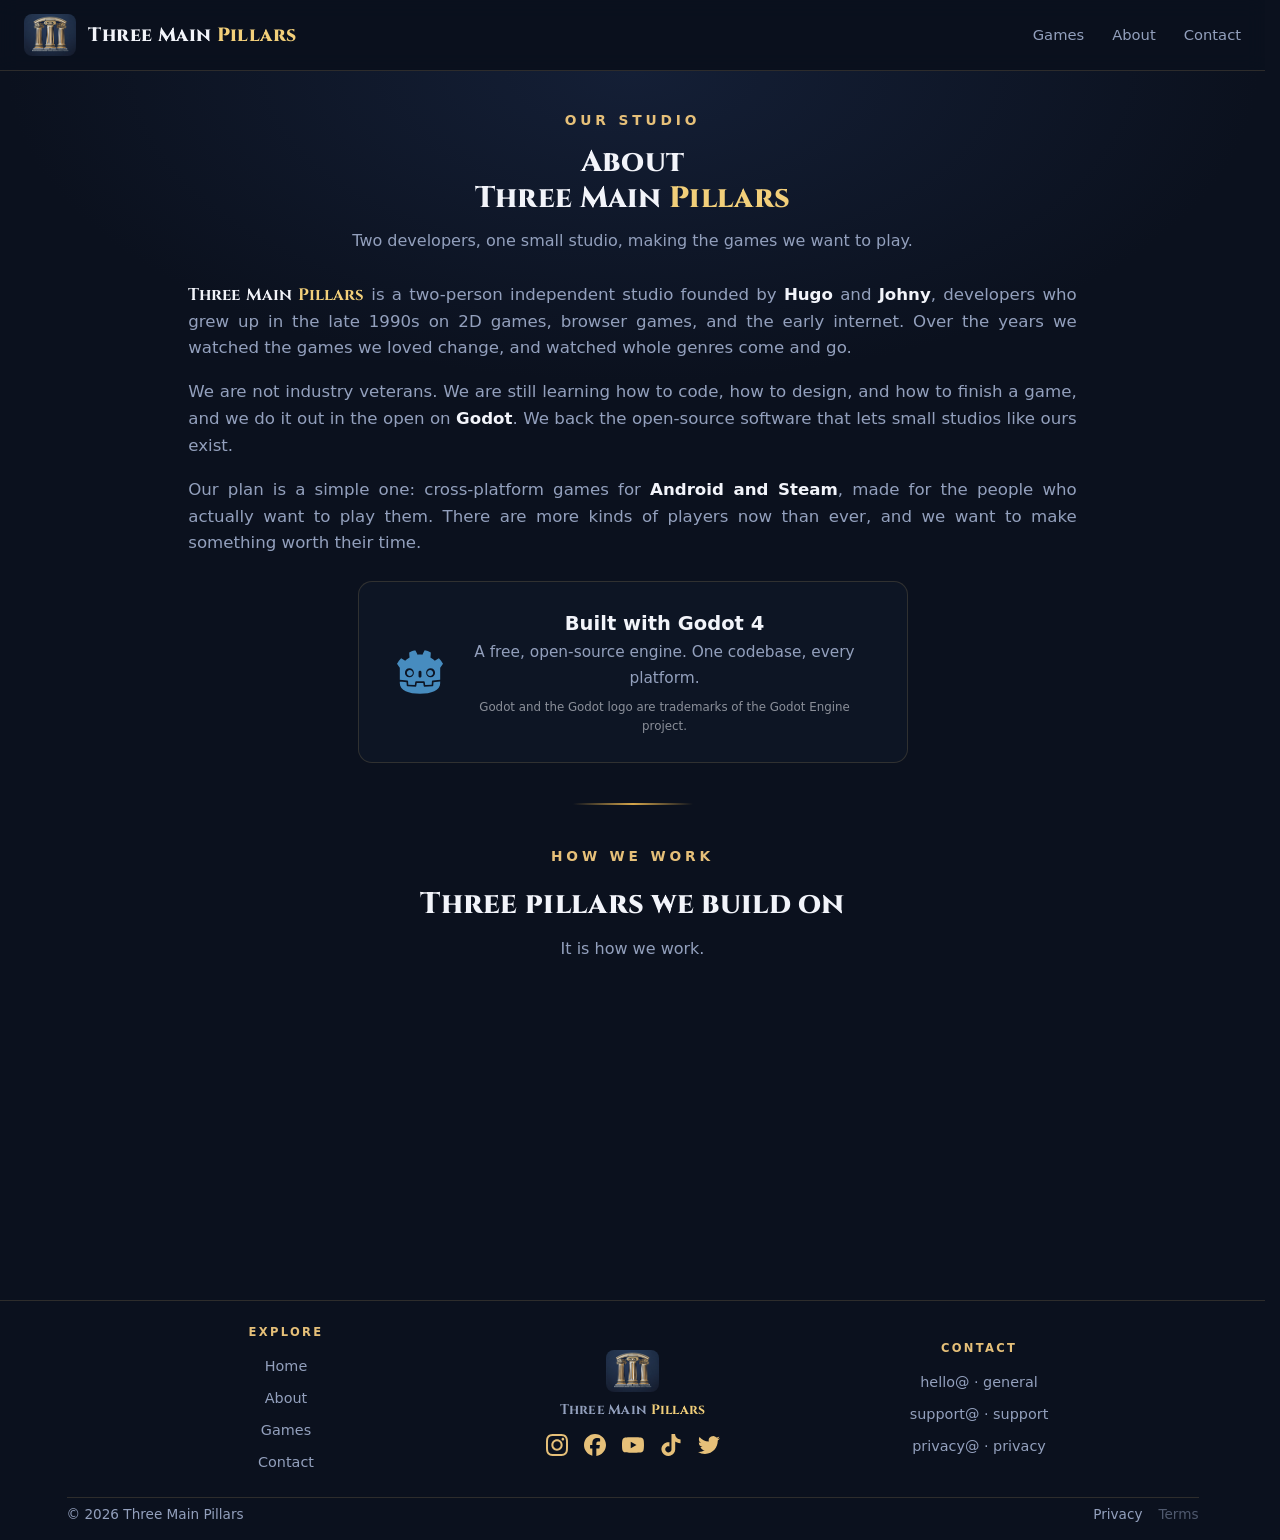
==== commit b799c034: "fix(web): restore bold via Cinzel variable axis, add SEO markup Cinzel ships as a variable font (wgh" ====
--- a/about.html
+++ b/about.html
@@ -19,7 +19,26 @@
 <meta name="theme-color" content="#0e1626">
 <link rel="icon" type="image/svg+xml" href="assets/images/favicon.svg" sizes="any">
 <link rel="apple-touch-icon" href="assets/images/icon-512.png">
-<link rel="stylesheet" href="style.css?v=27">
+<link rel="stylesheet" href="style.css?v=28">
+<script type="application/ld+json">
+{
+  "@context": "https://schema.org",
+  "@type": "WebPage",
+  "name": "About Three Main Pillars",
+  "description": "Three Main Pillars is a two-person independent studio founded by Hugo and Johny, building cross-platform games for Android and Steam with Godot.",
+  "url": "https://threemainpillars.com/about.html",
+  "isPartOf": {
+    "@type": "WebSite",
+    "name": "Three Main Pillars",
+    "url": "https://threemainpillars.com"
+  },
+  "about": {
+    "@type": "Organization",
+    "name": "Three Main Pillars",
+    "url": "https://threemainpillars.com"
+  }
+}
+</script>
 </head>
 <body>
 
@@ -111,6 +130,6 @@
   </div>
 </footer>
 
-<script src="main.js?v=8"></script>
+<script src="main.js?v=9"></script>
 </body>
 </html>
--- a/style.css
+++ b/style.css
@@ -8,12 +8,10 @@
   --section-pad:clamp(32px, 4vw, 56px);
   --ff-display:'Cinzel',Georgia,'Times New Roman',serif;
 }
-@font-face{font-family:'Cinzel';font-style:normal;font-weight:400;font-display:swap;src:url(assets/fonts/cinzel-latin-ext.woff2) format('woff2');unicode-range:U+0100-02BA,U+02BD-02C5,U+02C7-02CC,U+02CE-02D7,U+02DD-02FF,U+0304,U+0308,U+0329,U+1D00-1DBF,U+1E00-1E9F,U+1EF2-1EFF,U+2020,U+20A0-20AB,U+20AD-20C0,U+2113,U+2C60-2C7F,U+A720-A7FF}
-@font-face{font-family:'Cinzel';font-style:normal;font-weight:400;font-display:swap;src:url(assets/fonts/cinzel-latin.woff2) format('woff2');unicode-range:U+0000-00FF,U+0131,U+0152-0153,U+02BB-02BC,U+02C6,U+02DA,U+02DC,U+0304,U+0308,U+0329,U+2000-206F,U+20AC,U+2122,U+2191,U+2193,U+2212,U+2215,U+FEFF,U+FFFD}
-@font-face{font-family:'Cinzel';font-style:normal;font-weight:700;font-display:swap;src:url(assets/fonts/cinzel-latin-ext.woff2) format('woff2');unicode-range:U+0100-02BA,U+02BD-02C5,U+02C7-02CC,U+02CE-02D7,U+02DD-02FF,U+0304,U+0308,U+0329,U+1D00-1DBF,U+1E00-1E9F,U+1EF2-1EFF,U+2020,U+20A0-20AB,U+20AD-20C0,U+2113,U+2C60-2C7F,U+A720-A7FF}
-@font-face{font-family:'Cinzel';font-style:normal;font-weight:700;font-display:swap;src:url(assets/fonts/cinzel-latin.woff2) format('woff2');unicode-range:U+0000-00FF,U+0131,U+0152-0153,U+02BB-02BC,U+02C6,U+02DA,U+02DC,U+0304,U+0308,U+0329,U+2000-206F,U+20AC,U+2122,U+2191,U+2193,U+2212,U+2215,U+FEFF,U+FFFD}
-@font-face{font-family:'Cinzel';font-style:normal;font-weight:900;font-display:swap;src:url(assets/fonts/cinzel-latin-ext.woff2) format('woff2');unicode-range:U+0100-02BA,U+02BD-02C5,U+02C7-02CC,U+02CE-02D7,U+02DD-02FF,U+0304,U+0308,U+0329,U+1D00-1DBF,U+1E00-1E9F,U+1EF2-1EFF,U+2020,U+20A0-20AB,U+20AD-20C0,U+2113,U+2C60-2C7F,U+A720-A7FF}
-@font-face{font-family:'Cinzel';font-style:normal;font-weight:900;font-display:swap;src:url(assets/fonts/cinzel-latin.woff2) format('woff2');unicode-range:U+0000-00FF,U+0131,U+0152-0153,U+02BB-02BC,U+02C6,U+02DA,U+02DC,U+0304,U+0308,U+0329,U+2000-206F,U+20AC,U+2122,U+2191,U+2193,U+2212,U+2215,U+FEFF,U+FFFD}
+/* Cinzel ships as a variable font (wght axis 400-900). The range syntax exposes the whole axis
+   from one file per subset, so 700/800 render as real interpolated weights, not faux bold. */
+@font-face{font-family:'Cinzel';font-style:normal;font-weight:400 900;font-display:swap;src:url(assets/fonts/cinzel-latin-ext.woff2) format('woff2');unicode-range:U+0100-02BA,U+02BD-02C5,U+02C7-02CC,U+02CE-02D7,U+02DD-02FF,U+0304,U+0308,U+0329,U+1D00-1DBF,U+1E00-1E9F,U+1EF2-1EFF,U+2020,U+20A0-20AB,U+20AD-20C0,U+2113,U+2C60-2C7F,U+A720-A7FF}
+@font-face{font-family:'Cinzel';font-style:normal;font-weight:400 900;font-display:swap;src:url(assets/fonts/cinzel-latin.woff2) format('woff2');unicode-range:U+0000-00FF,U+0131,U+0152-0153,U+02BB-02BC,U+02C6,U+02DA,U+02DC,U+0304,U+0308,U+0329,U+2000-206F,U+20AC,U+2122,U+2191,U+2193,U+2212,U+2215,U+FEFF,U+FFFD}
 *{margin:0;padding:0;box-sizing:border-box}
 html{scroll-behavior:smooth;scrollbar-gutter:stable}
 body{
@@ -126,11 +124,6 @@
 
 /* contact */
 .contact{text-align:center}
-.mails{margin-top:22px;display:flex;gap:14px;justify-content:center;flex-wrap:wrap}
-.mailcard{border:1px solid var(--line);border-radius:12px;padding:14px 18px;min-width:220px;background:rgba(17,26,43,.5);transition:.2s}
-.mailcard:hover{border-color:rgba(230,192,121,.4)}
-.mailcard .k{font-size:.7rem;letter-spacing:.16em;text-transform:uppercase;color:var(--dim);font-weight:700}
-.mailcard a{display:block;margin-top:4px;color:var(--gold);font-weight:700}
 
 /* footer */
 footer{border-top:1px solid var(--line);padding:22px 0 14px;color:var(--dim);font-size:.85rem}
@@ -173,7 +166,14 @@
 .foot-social .sbox{display:grid;place-items:center;opacity:1;visibility:visible}
 .foot-social .sbox svg{width:22px;height:22px;display:block}
 .foot-social .sbox svg path{fill:#e6c079 !important}
-@media(max-width:640px){.foot-social{gap:20px}.foot-social .sbox svg{width:26px;height:26px}}
+/* mobile: 44x44 icons = WCAG touch target. .fbrand's 34ch cap is lifted so five of them fit one
+   row; the cap moves to .fbrand p so the brand line keeps its measure. */
+@media(max-width:640px){
+  .fcol.fbrand{max-width:none}
+  .fbrand p{max-width:34ch}
+  .foot-social{gap:clamp(6px,3vw,12px);flex-wrap:nowrap}
+  .foot-social .sbox{width:44px;height:44px}
+  .foot-social .sbox svg{width:44px;height:44px}}
 
 /* subpages (about, contact) */
 main.page{padding-block:clamp(28px,3vw,40px) var(--section-pad);
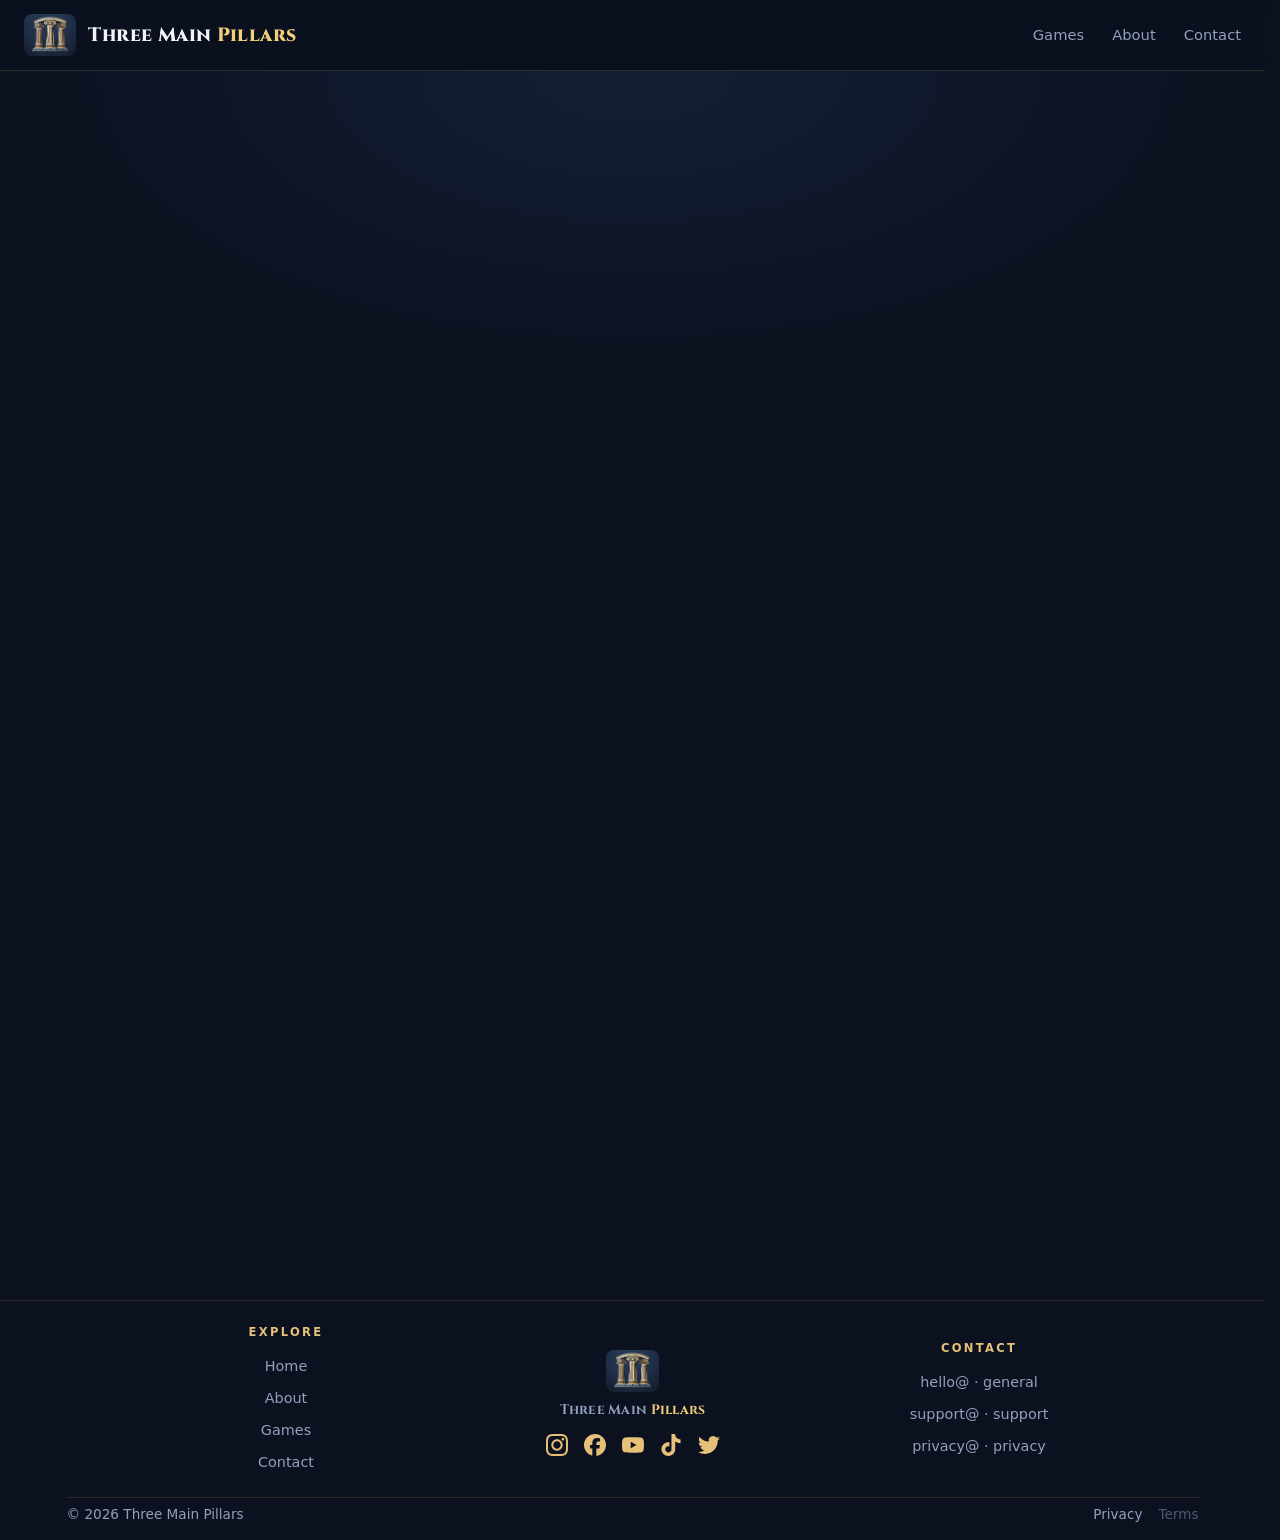
==== commit 37cc1870: "fix(web): shrink mobile social glyphs, widen spacing Tap target stays 44x44 for WCAG; the glyph insi" ====
--- a/about.html
+++ b/about.html
@@ -19,7 +19,7 @@
 <meta name="theme-color" content="#0e1626">
 <link rel="icon" type="image/svg+xml" href="assets/images/favicon.svg" sizes="any">
 <link rel="apple-touch-icon" href="assets/images/icon-512.png">
-<link rel="stylesheet" href="style.css?v=28">
+<link rel="stylesheet" href="style.css?v=29">
 <script type="application/ld+json">
 {
   "@context": "https://schema.org",
--- a/style.css
+++ b/style.css
@@ -166,14 +166,15 @@
 .foot-social .sbox{display:grid;place-items:center;opacity:1;visibility:visible}
 .foot-social .sbox svg{width:22px;height:22px;display:block}
 .foot-social .sbox svg path{fill:#e6c079 !important}
-/* mobile: 44x44 icons = WCAG touch target. .fbrand's 34ch cap is lifted so five of them fit one
-   row; the cap moves to .fbrand p so the brand line keeps its measure. */
+/* mobile: 44x44 tap target holds a 30px glyph — the padding is the touch area, not the artwork.
+   .fbrand's 34ch cap is lifted so five targets fit one row; the cap moves to .fbrand p so the
+   brand line keeps its measure. Gap scales with viewport: 5x44 + 4xgap must clear 320px. */
 @media(max-width:640px){
   .fcol.fbrand{max-width:none}
   .fbrand p{max-width:34ch}
-  .foot-social{gap:clamp(6px,3vw,12px);flex-wrap:nowrap}
+  .foot-social{gap:clamp(8px,3.5vw,18px);flex-wrap:nowrap}
   .foot-social .sbox{width:44px;height:44px}
-  .foot-social .sbox svg{width:44px;height:44px}}
+  .foot-social .sbox svg{width:30px;height:30px}}
 
 /* subpages (about, contact) */
 main.page{padding-block:clamp(28px,3vw,40px) var(--section-pad);
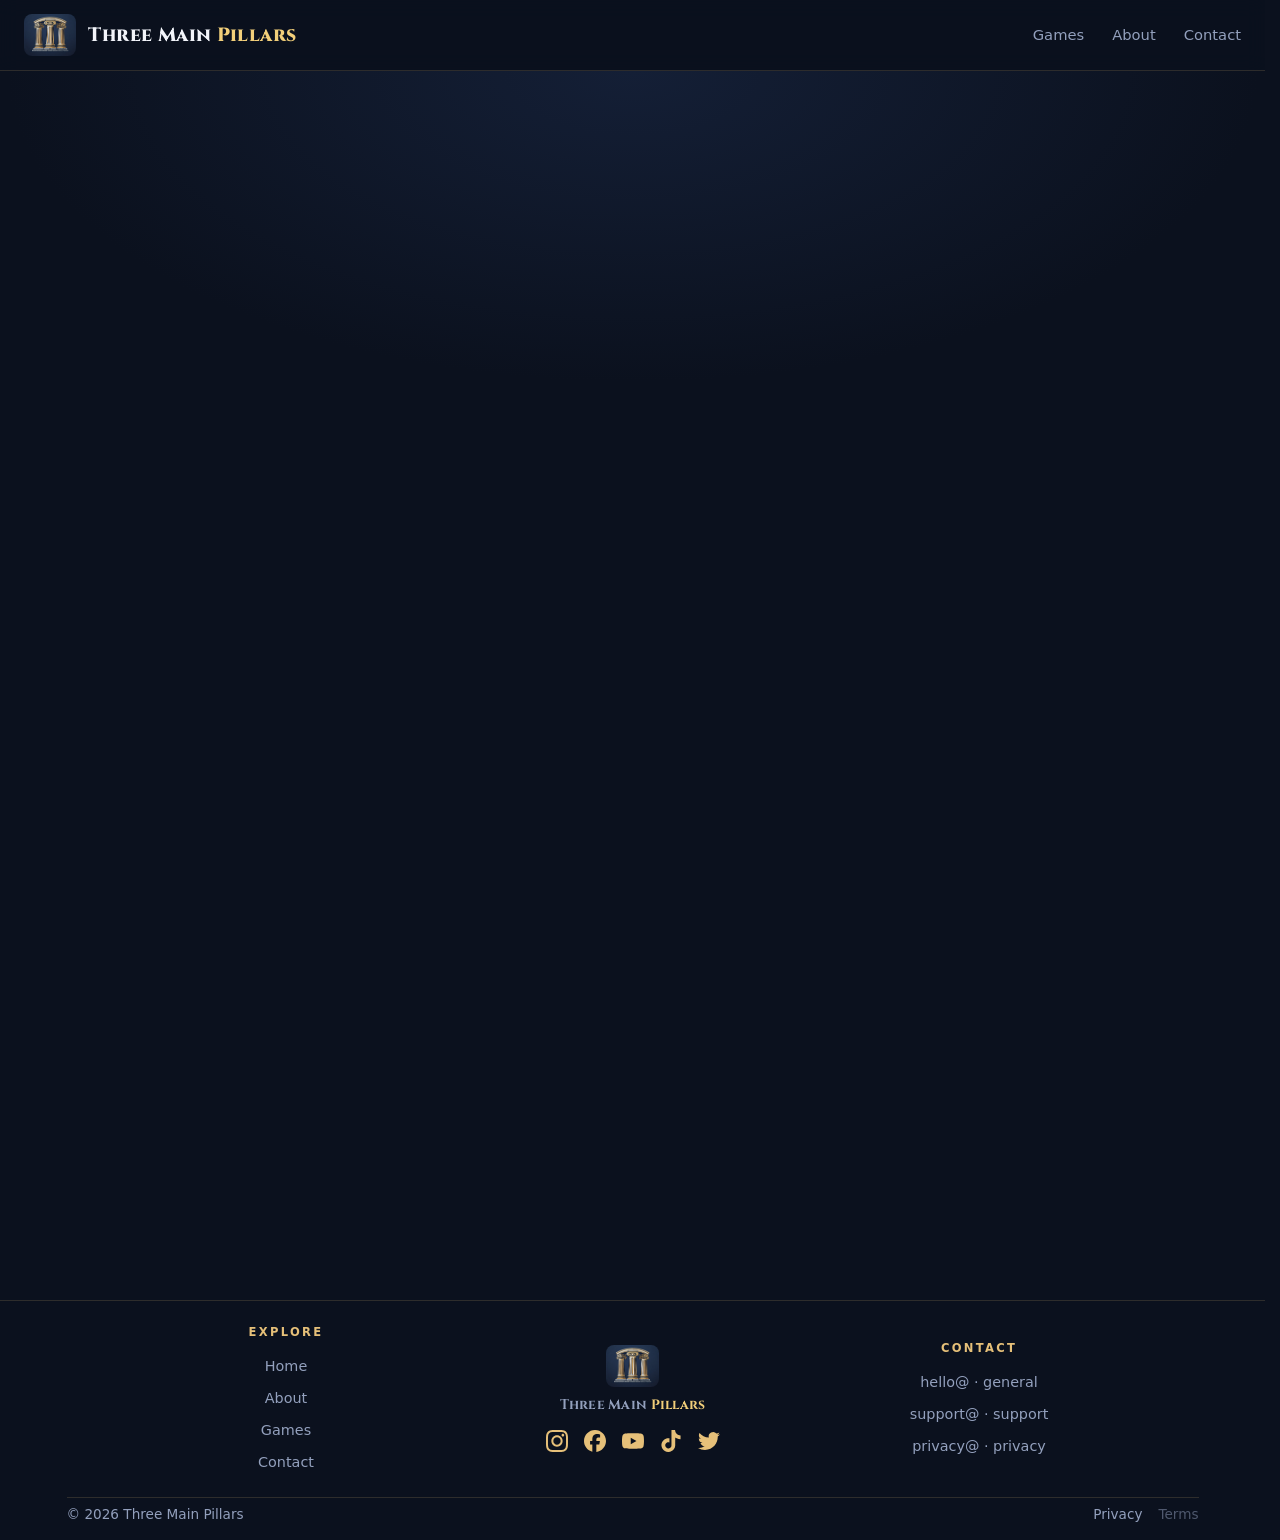
==== commit afc08fa2: "fix(web): purge uBlock bypass, add SEO/accessibility, bump cache v31 Phase 1: Social icons as clicka" ====
--- a/about.html
+++ b/about.html
@@ -3,7 +3,7 @@
 <head>
 <meta charset="UTF-8">
 <meta name="viewport" content="width=device-width, initial-scale=1.0">
-<meta http-equiv="Content-Security-Policy" content="default-src 'self'; img-src 'self' data:; style-src 'self'; script-src 'self'; font-src 'self'; base-uri 'self'; form-action 'self'; object-src 'none'; upgrade-insecure-requests">
+<meta http-equiv="Content-Security-Policy" content="default-src 'self'; img-src 'self'; style-src 'self'; script-src 'self'; font-src 'self'; base-uri 'self'; form-action 'self'; object-src 'none'; upgrade-insecure-requests">
 <meta name="referrer" content="strict-origin-when-cross-origin">
 <title>About · Three Main Pillars</title>
 <meta name="description" content="Three Main Pillars is a two-person independent studio founded by Hugo and Johny, building cross-platform games for Android and Steam with Godot.">
@@ -13,13 +13,15 @@
 <meta property="og:url" content="https://threemainpillars.com/about.html">
 <meta property="og:image" content="https://threemainpillars.com/assets/images/logo.png">
 <meta name="twitter:card" content="summary_large_image">
+<meta name="twitter:site" content="@3mainpillars">
 <meta name="twitter:title" content="About · Three Main Pillars">
 <meta name="twitter:description" content="Three Main Pillars is a two-person independent studio founded by Hugo and Johny, building cross-platform games for Android and Steam with Godot.">
 <meta name="twitter:image" content="https://threemainpillars.com/assets/images/logo.png">
 <meta name="theme-color" content="#0e1626">
 <link rel="icon" type="image/svg+xml" href="assets/images/favicon.svg" sizes="any">
 <link rel="apple-touch-icon" href="assets/images/icon-512.png">
-<link rel="stylesheet" href="style.css?v=29">
+<link rel="canonical" href="https://threemainpillars.com/about.html">
+<link rel="stylesheet" href="style.css?v=31">
 <script type="application/ld+json">
 {
   "@context": "https://schema.org",
@@ -105,12 +107,12 @@
       <div class="fcol fbrand">
         <a href="#"><img src="assets/images/logo.png" alt="Three Main Pillars logo"></a>
         <p class="fbrand-name">Three Main <span class="g">Pillars</span></p>
-        <div class="foot-social" role="list" aria-label="Social media">
-      <span class="sbox" role="listitem"><svg width="22" height="22" viewBox="0 0 24 24" aria-hidden="true"><path fill="#e6c079" d="M12 2.163c3.204 0 3.584.012 4.85.07 3.252.148 4.771 1.691 4.919 4.919.058 1.265.069 1.645.069 4.849 0 3.205-.012 3.584-.069 4.849-.149 3.225-1.664 4.771-4.919 4.919-1.266.058-1.644.07-4.85.07-3.204 0-3.584-.012-4.849-.07-3.26-.149-4.771-1.699-4.919-4.92-.058-1.265-.07-1.644-.07-4.849 0-3.204.013-3.583.07-4.849.149-3.227 1.664-4.771 4.919-4.919 1.266-.057 1.645-.069 4.849-.069zm0-2.163c-3.259 0-3.667.014-4.947.072-4.358.2-6.78 2.618-6.98 6.98-.059 1.281-.073 1.689-.073 4.948 0 3.259.014 3.668.072 4.948.2 4.358 2.618 6.78 6.98 6.98 1.281.058 1.689.072 4.948.072 3.259 0 3.668-.014 4.948-.072 4.354-.2 6.782-2.618 6.979-6.98.059-1.28.073-1.689.073-4.948 0-3.259-.014-3.667-.072-4.947-.196-4.354-2.617-6.78-6.979-6.98-1.281-.059-1.69-.073-4.949-.073zm0 5.838c-3.403 0-6.162 2.759-6.162 6.162s2.759 6.163 6.162 6.163 6.162-2.759 6.162-6.163c0-3.403-2.759-6.162-6.162-6.162zm0 10.162c-2.209 0-4-1.79-4-4 0-2.209 1.791-4 4-4s4 1.791 4 4c0 2.21-1.791 4-4 4zm6.406-11.845c-.796 0-1.441.645-1.441 1.44s.645 1.44 1.441 1.44c.795 0 1.439-.645 1.439-1.44s-.644-1.44-1.439-1.44z"/></svg></span>
-      <span class="sbox" role="listitem"><svg width="22" height="22" viewBox="0 0 24 24" aria-hidden="true"><path fill="#e6c079" d="M9.101 23.691v-7.98H6.627v-3.667h2.474v-1.58c0-4.085 1.848-5.978 5.858-5.978.401 0 .955.042 1.468.103a8.68 8.68 0 0 1 1.141.195v3.325a8.623 8.623 0 0 0-.653-.036 26.805 26.805 0 0 0-.733-.009c-.707 0-1.259.096-1.675.309a1.686 1.686 0 0 0-.679.622c-.258.42-.374.995-.374 1.752v1.297h3.919l-.386 2.103-.287 1.564h-3.246v8.245C19.396 23.238 24 18.179 24 12.044c0-6.627-5.373-12-12-12s-12 5.373-12 12c0 5.628 3.874 10.35 9.101 11.647Z"/></svg></span>
-      <span class="sbox" role="listitem"><svg width="22" height="22" viewBox="0 0 24 24" aria-hidden="true"><path fill="#e6c079" d="M23.498 6.186a3.016 3.016 0 0 0-2.122-2.136C19.505 3.545 12 3.545 12 3.545s-7.505 0-9.377.505A3.017 3.017 0 0 0 .502 6.186C0 8.07 0 12 0 12s0 3.93.502 5.814a3.016 3.016 0 0 0 2.122 2.136c1.871.505 9.376.505 9.376.505s7.505 0 9.377-.505a3.015 3.015 0 0 0 2.122-2.136C24 15.93 24 12 24 12s0-3.93-.502-5.814zM9.545 15.568V8.432L15.818 12l-6.273 3.568z"/></svg></span>
-      <span class="sbox" role="listitem"><svg width="22" height="22" viewBox="0 0 24 24" aria-hidden="true"><path fill="#e6c079" d="M12.525.02c1.31-.02 2.611-.01 3.911-.02.079 1.53.63 3.09 1.75 4.17 1.12 1.11 2.7 1.62 4.24 1.79v4.03c-1.44-.05-2.89-.35-4.2-.97-.57-.26-1.1-.59-1.62-.93-.01 2.92.01 5.84-.02 8.75-.08 1.4-.54 2.79-1.35 3.94-1.31 1.92-3.58 3.17-5.91 3.21-1.43.08-2.86-.31-4.08-1.03-2.02-1.19-3.44-3.37-3.65-5.71-.02-.5-.03-1-.01-1.49.18-1.9 1.12-3.72 2.58-4.96 1.66-1.44 3.98-2.13 6.15-1.72.02 1.48-.04 2.96-.04 4.44-.99-.32-2.15-.23-3.02.37-.63.41-1.11 1.04-1.36 1.75-.21.51-.15 1.07-.14 1.61.24 1.64 1.82 3.02 3.5 2.87 1.12-.01 2.19-.66 2.77-1.61.19-.33.4-.67.41-1.06.1-1.79.06-3.57.07-5.36.01-4.03-.01-8.05.02-12.07z"/></svg></span>
-      <span class="sbox" role="listitem"><svg width="22" height="22" viewBox="0 0 24 24" aria-hidden="true"><path fill="#e6c079" d="M23.953 4.57a10 10 0 01-2.825.775 4.958 4.958 0 002.163-2.723c-.951.555-2.005.959-3.127 1.184a4.92 4.92 0 00-8.384 4.482C7.69 8.095 4.067 6.13 1.64 3.162a4.822 4.822 0 00-.666 2.475c0 1.71.87 3.213 2.188 4.096a4.904 4.904 0 01-2.228-.616v.06a4.923 4.923 0 003.946 4.827 4.996 4.996 0 01-2.212.085 4.936 4.936 0 004.604 3.417 9.867 9.867 0 01-6.102 2.105c-.39 0-.779-.023-1.17-.067a13.995 13.995 0 007.557 2.209c9.053 0 13.998-7.496 13.998-13.985 0-.21 0-.42-.015-.63A9.935 9.935 0 0024 4.59z"/></svg></span>
+        <div class="foot-social" aria-label="Social media">
+      <a href="https://www.instagram.com/3mainpillars/" class="social-link" target="_blank" rel="noopener noreferrer" aria-label="Instagram"><svg width="22" height="22" viewBox="0 0 24 24" aria-hidden="true"><path d="M12 2.163c3.204 0 3.584.012 4.85.07 3.252.148 4.771 1.691 4.919 4.919.058 1.265.069 1.645.069 4.849 0 3.205-.012 3.584-.069 4.849-.149 3.225-1.664 4.771-4.919 4.919-1.266.058-1.644.07-4.85.07-3.204 0-3.584-.012-4.849-.07-3.26-.149-4.771-1.699-4.919-4.92-.058-1.265-.07-1.644-.07-4.849 0-3.204.013-3.583.07-4.849.149-3.227 1.664-4.771 4.919-4.919 1.266-.057 1.645-.069 4.849-.069zm0-2.163c-3.259 0-3.667.014-4.947.072-4.358.2-6.78 2.618-6.98 6.98-.059 1.281-.073 1.689-.073 4.948 0 3.259.014 3.668.072 4.948.2 4.358 2.618 6.78 6.98 6.98 1.281.058 1.689.072 4.948.072 3.259 0 3.668-.014 4.948-.072 4.354-.2 6.782-2.618 6.979-6.98.059-1.28.073-1.689.073-4.948 0-3.259-.014-3.667-.072-4.947-.196-4.354-2.617-6.78-6.979-6.98-1.281-.059-1.69-.073-4.949-.073zm0 5.838c-3.403 0-6.162 2.759-6.162 6.162s2.759 6.163 6.162 6.163 6.162-2.759 6.162-6.163c0-3.403-2.759-6.162-6.162-6.162zm0 10.162c-2.209 0-4-1.79-4-4 0-2.209 1.791-4 4-4s4 1.791 4 4c0 2.21-1.791 4-4 4zm6.406-11.845c-.796 0-1.441.645-1.441 1.44s.645 1.44 1.441 1.44c.795 0 1.439-.645 1.439-1.44s-.644-1.44-1.439-1.44z"/></svg></a>
+      <a href="https://www.facebook.com/ThreeMainPillars" class="social-link" target="_blank" rel="noopener noreferrer" aria-label="Facebook"><svg width="22" height="22" viewBox="0 0 24 24" aria-hidden="true"><path d="M9.101 23.691v-7.98H6.627v-3.667h2.474v-1.58c0-4.085 1.848-5.978 5.858-5.978.401 0 .955.042 1.468.103a8.68 8.68 0 0 1 1.141.195v3.325a8.623 8.623 0 0 0-.653-.036 26.805 26.805 0 0 0-.733-.009c-.707 0-1.259.096-1.675.309a1.686 1.686 0 0 0-.679.622c-.258.42-.374.995-.374 1.752v1.297h3.919l-.386 2.103-.287 1.564h-3.246v8.245C19.396 23.238 24 18.179 24 12.044c0-6.627-5.373-12-12-12s-12 5.373-12 12c0 5.628 3.874 10.35 9.101 11.647Z"/></svg></a>
+      <a href="https://www.youtube.com/@ThreeMainPillars" class="social-link" target="_blank" rel="noopener noreferrer" aria-label="YouTube"><svg width="22" height="22" viewBox="0 0 24 24" aria-hidden="true"><path d="M23.498 6.186a3.016 3.016 0 0 0-2.122-2.136C19.505 3.545 12 3.545 12 3.545s-7.505 0-9.377.505A3.017 3.017 0 0 0 .502 6.186C0 8.07 0 12 0 12s0 3.93.502 5.814a3.016 3.016 0 0 0 2.122 2.136c1.871.505 9.376.505 9.376.505s7.505 0 9.377-.505a3.015 3.015 0 0 0 2.122-2.136C24 15.93 24 12 24 12s0-3.93-.502-5.814zM9.545 15.568V8.432L15.818 12l-6.273 3.568z"/></svg></a>
+      <a href="https://www.tiktok.com/@threemainpillars" class="social-link" target="_blank" rel="noopener noreferrer" aria-label="TikTok"><svg width="22" height="22" viewBox="0 0 24 24" aria-hidden="true"><path d="M12.525.02c1.31-.02 2.611-.01 3.911-.02.079 1.53.63 3.09 1.75 4.17 1.12 1.11 2.7 1.62 4.24 1.79v4.03c-1.44-.05-2.89-.35-4.2-.97-.57-.26-1.1-.59-1.62-.93-.01 2.92.01 5.84-.02 8.75-.08 1.4-.54 2.79-1.35 3.94-1.31 1.92-3.58 3.17-5.91 3.21-1.43.08-2.86-.31-4.08-1.03-2.02-1.19-3.44-3.37-3.65-5.71-.02-.5-.03-1-.01-1.49.18-1.9 1.12-3.72 2.58-4.96 1.66-1.44 3.98-2.13 6.15-1.72.02 1.48-.04 2.96-.04 4.44-.99-.32-2.15-.23-3.02.37-.63.41-1.11 1.04-1.36 1.75-.21.51-.15 1.07-.14 1.61.24 1.64 1.82 3.02 3.5 2.87 1.12-.01 2.19-.66 2.77-1.61.19-.33.4-.67.41-1.06.1-1.79.06-3.57.07-5.36.01-4.03-.01-8.05.02-12.07z"/></svg></a>
+      <a href="https://twitter.com/3mainpillars" class="social-link" target="_blank" rel="noopener noreferrer" aria-label="Twitter"><svg width="22" height="22" viewBox="0 0 24 24" aria-hidden="true"><path d="M23.953 4.57a10 10 0 01-2.825.775 4.958 4.958 0 002.163-2.723c-.951.555-2.005.959-3.127 1.184a4.92 4.92 0 00-8.384 4.482C7.69 8.095 4.067 6.13 1.64 3.162a4.822 4.822 0 00-.666 2.475c0 1.71.87 3.213 2.188 4.096a4.904 4.904 0 01-2.228-.616v.06a4.923 4.923 0 003.946 4.827 4.996 4.996 0 01-2.212.085 4.936 4.936 0 004.604 3.417 9.867 9.867 0 01-6.102 2.105c-.39 0-.779-.023-1.17-.067a13.995 13.995 0 007.557 2.209c9.053 0 13.998-7.496 13.998-13.985 0-.21 0-.42-.015-.63A9.935 9.935 0 0024 4.59z"/></svg></a>
         </div>
       </div>
       <div class="fcol">
--- a/style.css
+++ b/style.css
@@ -24,7 +24,7 @@
 a{color:inherit;text-decoration:none}
 :focus-visible{outline:2px solid var(--gold);outline-offset:3px;border-radius:6px}
 /* global image standard: crisp high-DPI rendering, aspect preserved */
-img{max-width:100%;height:auto;display:block;image-rendering:-webkit-optimize-contrast}
+img{max-width:100%;height:auto;display:block}
 svg{display:block}
 .wrap{max-width:var(--max);margin:0 auto;padding:0 24px}
 section{padding-block:var(--section-pad)}
@@ -40,8 +40,6 @@
 .nowrap{white-space:nowrap}
 .mt-lg{margin-top:36px}
 .mt-sm{margin-top:26px}
-.contact .lead{margin-left:auto;margin-right:auto}
-
 /* header */
 header{position:sticky;top:0;z-index:50;backdrop-filter:blur(10px);
   background:rgba(11,17,30,.72);border-bottom:1px solid var(--line)}
@@ -116,14 +114,9 @@
 .pillar p{color:var(--dim);font-size:.9rem}
 
 /* social */
-.social{margin-top:24px;display:flex;gap:14px;justify-content:center;flex-wrap:wrap}
-.sbox{display:grid;place-items:center;cursor:default;position:relative;transition:.2s;color:var(--gold)}
-.sbox svg{width:22px;height:22px}
-.sbox svg path,.sbox svg circle,.sbox svg rect{fill:var(--gold)}
-.sbox-note{margin-top:12px;font-size:.72rem;letter-spacing:.22em;text-transform:uppercase;color:var(--dim);font-weight:700}
-
-/* contact */
-.contact{text-align:center}
+.social-link{display:grid;place-items:center;position:relative;transition:.2s;color:var(--gold)}
+.social-link svg{width:22px;height:22px}
+.social-link svg path,.social-link svg circle,.social-link svg rect{fill:var(--gold)}
 
 /* footer */
 footer{border-top:1px solid var(--line);padding:22px 0 14px;color:var(--dim);font-size:.85rem}
@@ -163,9 +156,10 @@
 .legal a{color:var(--gold)}
 .legal .back{display:inline-block;margin-bottom:24px;color:var(--gold);font-weight:700}
 
-.foot-social .sbox{display:grid;place-items:center;opacity:1;visibility:visible}
-.foot-social .sbox svg{width:22px;height:22px;display:block}
-.foot-social .sbox svg path{fill:#e6c079 !important}
+.foot-social .social-link{display:grid;place-items:center;opacity:1;visibility:visible;transition:transform .2s}
+.foot-social a.social-link:hover{transform:scale(1.18)}
+.foot-social a.social-link:focus-visible{transform:scale(1.18)}
+.foot-social .social-link svg{width:22px;height:22px;display:block}
 /* mobile: 44x44 tap target holds a 30px glyph — the padding is the touch area, not the artwork.
    .fbrand's 34ch cap is lifted so five targets fit one row; the cap moves to .fbrand p so the
    brand line keeps its measure. Gap scales with viewport: 5x44 + 4xgap must clear 320px. */
@@ -173,8 +167,8 @@
   .fcol.fbrand{max-width:none}
   .fbrand p{max-width:34ch}
   .foot-social{gap:clamp(8px,3.5vw,18px);flex-wrap:nowrap}
-  .foot-social .sbox{width:44px;height:44px}
-  .foot-social .sbox svg{width:30px;height:30px}}
+  .foot-social .social-link{width:44px;height:44px}
+  .foot-social .social-link svg{width:30px;height:30px}}
 
 /* subpages (about, contact) */
 main.page{padding-block:clamp(28px,3vw,40px) var(--section-pad);
